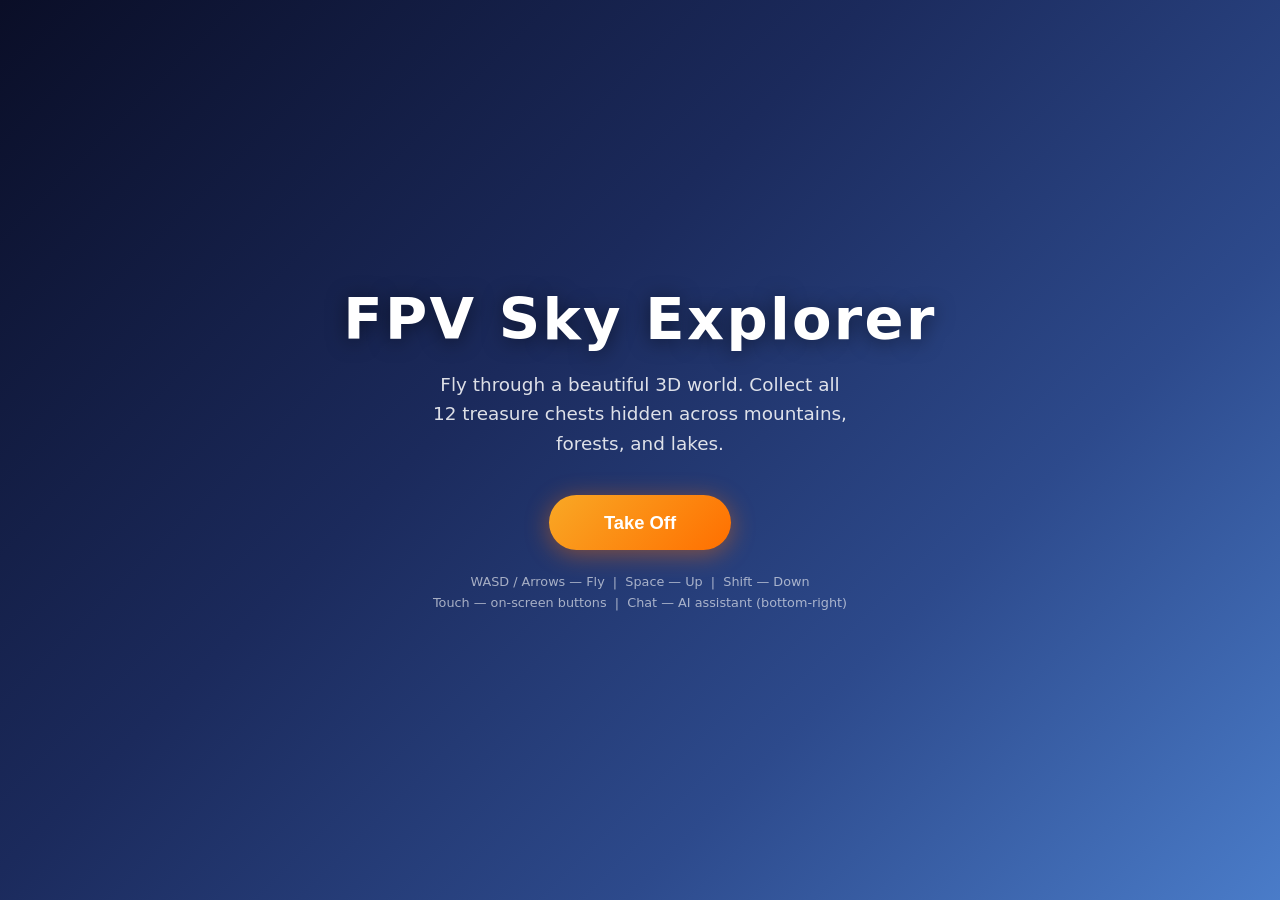
==== app/src/main/assets/web/fpv/index.html @ ecc8704d "feat: 自然语言自由建造 - addCompositeObject工具支持任意复合物体 - JS: 新增addCompositeObject函数，支持box/sphere/cylinder/con" ====
<!DOCTYPE html>
<html lang="en">
<head>
<meta charset="UTF-8">
<meta name="viewport" content="width=device-width,initial-scale=1.0,user-scalable=no">
<title>FPV Sky Explorer</title>
<style>
*{margin:0;padding:0;box-sizing:border-box;}
html,body{width:100%;height:100%;overflow:hidden;background:#000;font-family:'Segoe UI',system-ui,sans-serif;}
#canvasWrap{position:fixed;inset:0;z-index:0;}
canvas{display:block;width:100%;height:100%;}

/* ── Start Screen ── */
#startScreen{
  position:fixed;inset:0;z-index:100;
  display:flex;flex-direction:column;align-items:center;justify-content:center;
  background:linear-gradient(135deg,#0a0e27 0%,#1b2a5c 40%,#2d4a8c 70%,#4a7cc9 100%);
  color:#fff;text-align:center;
  transition:opacity .6s ease,visibility .6s ease;
}
#startScreen.hidden{opacity:0;visibility:hidden;pointer-events:none;}
#startScreen h1{font-size:clamp(2rem,6vw,3.6rem);font-weight:800;letter-spacing:.04em;margin-bottom:.3em;text-shadow:0 2px 20px rgba(0,0,0,.5);}
#startScreen p{font-size:clamp(.9rem,2.5vw,1.15rem);opacity:.85;margin-bottom:2em;max-width:420px;line-height:1.6;}
#startBtn{
  padding:.9em 3em;font-size:1.15rem;font-weight:700;border:none;border-radius:50px;
  background:linear-gradient(135deg,#f9a825,#ff6f00);color:#fff;cursor:pointer;
  box-shadow:0 4px 24px rgba(255,111,0,.45);transition:transform .2s,box-shadow .2s;
}
#startBtn:hover{transform:scale(1.05);box-shadow:0 6px 32px rgba(255,111,0,.65);}
#startBtn:active{transform:scale(.97);}
.controls-hint{margin-top:1.6em;font-size:.8rem;opacity:.6;line-height:1.7;}

/* ── HUD ── */
#hud{
  position:fixed;top:0;left:0;right:0;z-index:50;
  display:flex;justify-content:space-between;align-items:flex-start;
  padding:14px 20px;pointer-events:none;
  opacity:0;transition:opacity .5s ease;
}
#hud.visible{opacity:1;}
.hud-box{
  background:rgba(0,0,0,.45);backdrop-filter:blur(8px);-webkit-backdrop-filter:blur(8px);
  border:1px solid rgba(255,255,255,.12);border-radius:12px;
  padding:8px 16px;color:#fff;font-size:.85rem;font-weight:600;
  display:flex;align-items:center;gap:8px;
}
.hud-box .label{opacity:.6;font-weight:400;font-size:.75rem;text-transform:uppercase;letter-spacing:.06em;}
.hud-box .val{font-variant-numeric:tabular-nums;min-width:48px;text-align:right;}

/* ── Chat Panel ── */
#chatPanel{
  position:fixed;bottom:0;right:0;z-index:60;
  width:min(380px,92vw);height:60vh;
  background:rgba(10,14,39,.92);backdrop-filter:blur(12px);-webkit-backdrop-filter:blur(12px);
  border-top-left-radius:16px;border:1px solid rgba(255,255,255,.08);
  border-right:none;border-bottom:none;
  display:flex;flex-direction:column;
  transform:translateX(100%);transition:transform .35s cubic-bezier(.4,0,.2,1);
  overflow:hidden;
}
#chatPanel.open{transform:translateX(0);}
#chatToggle{
  position:absolute;top:-44px;left:0;
  width:44px;height:44px;border-radius:12px 0 0 0;
  background:rgba(10,14,39,.92);border:1px solid rgba(255,255,255,.08);border-right:none;border-bottom:none;
  color:#fff;font-size:1.3rem;cursor:pointer;
  display:flex;align-items:center;justify-content:center;
  pointer-events:auto;
}
#chatHeader{
  padding:10px 14px;font-size:.82rem;font-weight:700;color:rgba(255,255,255,.7);
  text-transform:uppercase;letter-spacing:.08em;
  border-bottom:1px solid rgba(255,255,255,.06);flex-shrink:0;
  display:flex;align-items:center;justify-content:space-between;
}
#chatClose{
  background:none;border:none;color:rgba(255,255,255,.45);
  font-size:1.3rem;cursor:pointer;padding:0 2px;line-height:1;
}
#chatClose:hover{color:rgba(255,255,255,.9);}
#chatMessages{
  flex:1;overflow-y:auto;padding:10px 12px;
  will-change:transform;
  -webkit-overflow-scrolling:touch;
}
#chatMessages::-webkit-scrollbar{width:4px;}
#chatMessages::-webkit-scrollbar-thumb{background:rgba(255,255,255,.15);border-radius:4px;}
.msg{
  margin-bottom:8px;padding:8px 12px;border-radius:10px;
  font-size:.82rem;line-height:1.55;word-wrap:break-word;
  opacity:0;transform:translateY(8px);
  max-width:100%;
}
.msg.user{background:rgba(74,124,201,.3);color:#c8deff;align-self:flex-end;margin-left:20%;}
.msg.bot{background:rgba(255,255,255,.07);color:rgba(255,255,255,.85);margin-right:12%;}
.msg.system{background:rgba(255,193,7,.12);color:#ffd54f;font-style:italic;font-size:.78rem;}
#chatInputWrap{
  display:flex;gap:6px;padding:10px 12px;align-items:center;
  border-top:1px solid rgba(255,255,255,.06);flex-shrink:0;
}
#sttBtn{
  width:36px;height:36px;border-radius:50%;border:none;flex-shrink:0;
  background:rgba(30,136,229,.5);color:#fff;font-size:1rem;
  cursor:pointer;display:flex;align-items:center;justify-content:center;
  -webkit-tap-highlight-color:transparent;transition:background .2s;
}
#sttBtn:active{background:rgba(30,136,229,.8);}
#chatInput{
  flex:1;padding:8px 12px;border:1px solid rgba(255,255,255,.12);border-radius:10px;
  background:rgba(255,255,255,.06);color:#fff;font-size:.85rem;outline:none;
}
#chatInput::placeholder{color:rgba(255,255,255,.3);}
#chatInput:focus{border-color:rgba(74,124,201,.6);}
#chatSend{
  padding:8px 16px;border:none;border-radius:10px;
  background:linear-gradient(135deg,#f9a825,#ff6f00);color:#fff;font-weight:700;
  font-size:.85rem;cursor:pointer;flex-shrink:0;
}

/* ── Notification ── */
#notification{
  position:fixed;top:80px;left:50%;transform:translateX(-50%) translateY(-20px);z-index:70;
  background:rgba(249,168,37,.92);color:#1a1a2e;padding:10px 24px;border-radius:50px;
  font-weight:700;font-size:.95rem;pointer-events:none;
  opacity:0;transition:opacity .4s,transform .4s;
  white-space:nowrap;
}
#notification.show{opacity:1;transform:translateX(-50%) translateY(0);}

/* ── Completion Screen ── */
#completionScreen{
  position:fixed;inset:0;z-index:100;
  display:flex;flex-direction:column;align-items:center;justify-content:center;
  background:rgba(0,0,0,.75);backdrop-filter:blur(10px);-webkit-backdrop-filter:blur(10px);
  color:#fff;text-align:center;
  opacity:0;visibility:hidden;transition:opacity .6s,visibility .6s;
}
#completionScreen.visible{opacity:1;visibility:visible;}
#completionScreen h2{font-size:clamp(1.8rem,5vw,3rem);font-weight:800;margin-bottom:.4em;color:#f9a825;}
#completionScreen p{font-size:1.05rem;opacity:.8;margin-bottom:1.5em;}
#restartBtn{
  padding:.8em 2.5em;font-size:1rem;font-weight:700;border:none;border-radius:50px;
  background:linear-gradient(135deg,#4a7cc9,#2d4a8c);color:#fff;cursor:pointer;
  box-shadow:0 4px 20px rgba(45,74,140,.5);transition:transform .2s;
}
#restartBtn:hover{transform:scale(1.05);}

/* ── Virtual Joysticks ── */
.joystick-zone{
  position:fixed;bottom:40px;width:160px;height:160px;z-index:55;
  display:none;pointer-events:auto;
}
.joystick-zone.left{left:30px;}
.joystick-zone.right{right:30px;}
.joystick-base{
  position:absolute;width:130px;height:130px;border-radius:50%;
  background:rgba(255,255,255,.06);border:2px solid rgba(255,255,255,.12);
  left:50%;top:50%;transform:translate(-50%,-50%);
}
.joystick-knob{
  position:absolute;width:54px;height:54px;border-radius:50%;
  background:rgba(255,255,255,.2);border:2px solid rgba(255,255,255,.35);
  left:50%;top:50%;transform:translate(-50%,-50%);
  box-shadow:0 0 12px rgba(0,0,0,.3);
}
.joystick-label{
  position:absolute;bottom:-20px;left:50%;transform:translateX(-50%);
  color:rgba(255,255,255,.3);font-size:.65rem;white-space:nowrap;
}

/* ── Voice Button ── */
#voiceBtn{
  position:fixed;bottom:60px;right:210px;z-index:56;
  width:50px;height:50px;border-radius:50%;border:2px solid rgba(255,255,255,.25);
  background:rgba(255,255,255,.1);color:rgba(255,255,255,.7);
  font-size:1.2rem;display:none;align-items:center;justify-content:center;
  cursor:pointer;pointer-events:auto;
  -webkit-tap-highlight-color:transparent;user-select:none;
}
#voiceBtn:active{background:rgba(255,255,255,.25);}
</style>
</head>
<body>

<div id="canvasWrap"></div>

<!-- Start Screen -->
<div id="startScreen">
  <h1>FPV Sky Explorer</h1>
  <p>Fly through a beautiful 3D world. Collect all 12 treasure chests hidden across mountains, forests, and lakes.</p>
  <button id="startBtn">Take Off</button>
  <div class="controls-hint">
    WASD / Arrows — Fly &nbsp;|&nbsp; Space — Up &nbsp;|&nbsp; Shift — Down<br>
    Touch — on-screen buttons &nbsp;|&nbsp; Chat — AI assistant (bottom-right)
  </div>
</div>

<!-- HUD -->
<div id="hud">
  <div class="hud-box"><span class="label">Speed</span><span class="val" id="hudSpeed">0</span></div>
  <div class="hud-box"><span class="label">Alt</span><span class="val" id="hudAlt">0</span></div>
  <div class="hud-box"><span class="label">Chests</span><span class="val" id="hudChests">0/12</span></div>
</div>

<!-- Chat Panel -->
<div id="chatPanel">
  <button id="chatToggle" aria-label="Toggle chat">&#x1f4ac;</button>
  <div id="chatHeader"><span>AI Assistant</span><button id="chatClose" aria-label="Close">&times;</button></div>
  <div id="chatMessages"></div>
  <div id="chatInputWrap">
    <button id="sttBtn" aria-label="Voice input">&#x1f3a4;</button>
    <input id="chatInput" type="text" placeholder="Ask the AI..." autocomplete="off">
    <button id="chatSend">Send</button>
  </div>
</div>

<!-- Notification -->
<div id="notification"></div>

<!-- Completion Screen -->
<div id="completionScreen">
  <h2>All Chests Found!</h2>
  <p>You explored every corner of the world. Well done, pilot!</p>
  <button id="restartBtn">Fly Again</button>
</div>

<!-- Virtual Joysticks -->
<div class="joystick-zone left" id="joystickLeft">
  <div class="joystick-base"><div class="joystick-knob"></div></div>
  <div class="joystick-label">方向/油门/下降</div>
</div>
<div class="joystick-zone right" id="joystickRight">
  <div class="joystick-base"><div class="joystick-knob"></div></div>
  <div class="joystick-label">俯仰/翻滚</div>
</div>
<!-- Chat/Text Button for LLM building -->
<div id="voiceBtn">&#x270f;&#xfe0f;</div>

<script src="./three.min.js"></script>
<script>
(function(){
'use strict';

/* ─── Globals ─── */
var game = {
  renderer: null, scene: null, camera: null,
  started: false, chestsCollected: 0, totalChests: 12,
  chests: [], clouds: [], dynamicObjects: [],
  velocity: new THREE.Vector3(),
  keys: {},
  speed: 0, maxSpeed: 1.8, accel: 0.04, friction: 0.97,
  yaw: 0, pitch: 0, roll: 0,
  clock: new THREE.Clock()
};

/* ─── Joystick State ─── */
var joystickState = {
  left:  { active: false, id: null, x: 0, y: 0, knobEl: null },
  right: { active: false, id: null, x: 0, y: 0, knobEl: null }
};

/* ─── LLM Callback System ─── */
window.__fpv_llmCallbacks = {};
window.__fpv_llmCallback = function(id, base64Result) {
  var result;
  try {
    var binary = atob(base64Result);
    var bytes = new Uint8Array(binary.length);
    for (var i = 0; i < binary.length; i++) bytes[i] = binary.charCodeAt(i);
    result = new TextDecoder('utf-8').decode(bytes);
  } catch(e) { result = base64Result; }
  var cb = window.__fpv_llmCallbacks[id];
  if (cb) { delete window.__fpv_llmCallbacks[id]; cb(result); }
};

/* ─── DOM Refs ─── */
var $canvasWrap    = document.getElementById('canvasWrap');
var $startScreen   = document.getElementById('startScreen');
var $startBtn      = document.getElementById('startBtn');
var $hud           = document.getElementById('hud');
var $hudSpeed      = document.getElementById('hudSpeed');
var $hudAlt        = document.getElementById('hudAlt');
var $hudChests     = document.getElementById('hudChests');
var $chatPanel     = document.getElementById('chatPanel');
var $chatToggle    = document.getElementById('chatToggle');
var $chatMessages  = document.getElementById('chatMessages');
var $chatInput     = document.getElementById('chatInput');
var $chatSend      = document.getElementById('chatSend');
var $chatClose     = document.getElementById('chatClose');
var $notification  = document.getElementById('notification');
var $completion    = document.getElementById('completionScreen');
var $restartBtn    = document.getElementById('restartBtn');
var $touchControls = document.getElementById('touchControls');
var $joystickLeft  = document.getElementById('joystickLeft');
var $joystickRight = document.getElementById('joystickRight');
var $voiceBtn      = document.getElementById('voiceBtn');

/* ─── Helpers ─── */
function notify(text, duration) {
  duration = duration || 2000;
  $notification.textContent = text;
  $notification.classList.add('show');
  setTimeout(function(){ $notification.classList.remove('show'); }, duration);
}

function isMobile() {
  return /Android|iPhone|iPad|iPod|webOS/i.test(navigator.userAgent) || ('ontouchstart' in window);
}

/* ─── Init Scene ─── */
function initScene() {
  try {
    // Renderer
    game.renderer = new THREE.WebGLRenderer({ antialias: true, alpha: false });
    game.renderer.setSize(window.innerWidth, window.innerHeight);
    game.renderer.setPixelRatio(Math.min(window.devicePixelRatio, 2));
    game.renderer.shadowMap.enabled = true;
    game.renderer.shadowMap.type = THREE.PCFSoftShadowMap;
    game.renderer.toneMapping = THREE.ACESFilmicToneMapping;
    game.renderer.toneMappingExposure = 1.1;
    $canvasWrap.appendChild(game.renderer.domElement);

    // Scene
    game.scene = new THREE.Scene();
    game.scene.fog = new THREE.FogExp2(0x87CEEB, 0.0018);

    // Camera
    game.camera = new THREE.PerspectiveCamera(70, window.innerWidth / window.innerHeight, 0.5, 2000);
    game.camera.position.set(0, 25, 0);
    game.camera.lookAt(0, 25, -100);

    // Sky
    var skyGeo = new THREE.SphereGeometry(900, 32, 32);
    var skyMat = new THREE.ShaderMaterial({
      uniforms: {
        topColor: { value: new THREE.Color(0x0055aa) },
        bottomColor: { value: new THREE.Color(0x87CEEB) },
        offset: { value: 20 },
        exponent: { value: 0.5 }
      },
      vertexShader: [
        'varying vec3 vWorldPosition;',
        'void main(){',
        '  vec4 wp=modelMatrix*vec4(position,1.0);',
        '  vWorldPosition=wp.xyz;',
        '  gl_Position=projectionMatrix*modelViewMatrix*vec4(position,1.0);',
        '}'
      ].join('\n'),
      fragmentShader: [
        'uniform vec3 topColor;',
        'uniform vec3 bottomColor;',
        'uniform float offset;',
        'uniform float exponent;',
        'varying vec3 vWorldPosition;',
        'void main(){',
        '  float h=normalize(vWorldPosition+offset).y;',
        '  gl_FragColor=vec4(mix(bottomColor,topColor,max(pow(max(h,0.0),exponent),0.0)),1.0);',
        '}'
      ].join('\n'),
      side: THREE.BackSide
    });
    game.scene.add(new THREE.Mesh(skyGeo, skyMat));

    // Lights
    var sun = new THREE.DirectionalLight(0xfff5e0, 1.4);
    sun.position.set(200, 300, 100);
    sun.castShadow = true;
    sun.shadow.mapSize.set(2048, 2048);
    sun.shadow.camera.near = 1;
    sun.shadow.camera.far = 800;
    sun.shadow.camera.left = -300;
    sun.shadow.camera.right = 300;
    sun.shadow.camera.top = 300;
    sun.shadow.camera.bottom = -300;
    game.scene.add(sun);
    game.scene.add(new THREE.AmbientLight(0x6688cc, 0.5));
    game.scene.add(new THREE.HemisphereLight(0x88bbff, 0x445522, 0.4));

    // Ground with terrain
    var groundGeo = new THREE.PlaneGeometry(1600, 1600, 128, 128);
    groundGeo.rotateX(-Math.PI / 2);
    var verts = groundGeo.attributes.position;
    for (var i = 0; i < verts.count; i++) {
      var x = verts.getX(i);
      var z = verts.getZ(i);
      var h = Math.sin(x * 0.008) * Math.cos(z * 0.006) * 12
            + Math.sin(x * 0.02 + 1.5) * Math.cos(z * 0.015) * 4
            + Math.sin(x * 0.05) * Math.cos(z * 0.04) * 1.5;
      verts.setY(i, h);
    }
    groundGeo.computeVertexNormals();
    var groundMat = new THREE.MeshStandardMaterial({
      color: 0x3a7d32, roughness: 0.9, metalness: 0.0, flatShading: true
    });
    var ground = new THREE.Mesh(groundGeo, groundMat);
    ground.receiveShadow = true;
    game.scene.add(ground);

    // Water
    var waterGeo = new THREE.PlaneGeometry(300, 250, 1, 1);
    waterGeo.rotateX(-Math.PI / 2);
    var waterMat = new THREE.MeshStandardMaterial({
      color: 0x2288cc, transparent: true, opacity: 0.7,
      roughness: 0.1, metalness: 0.3
    });
    var water = new THREE.Mesh(waterGeo, waterMat);
    water.position.set(120, 2, -80);
    game.scene.add(water);

    // Trees (80)
    for (var t = 0; t < 80; t++) {
      var tx = (Math.random() - 0.5) * 1200;
      var tz = (Math.random() - 0.5) * 1200;
      // Keep away from water
      if (tx > 0 && tx < 280 && tz > -210 && tz < 50) continue;
      var tGroup = new THREE.Group();
      // Trunk
      var trunkH = 3 + Math.random() * 4;
      var trunk = new THREE.Mesh(
        new THREE.CylinderGeometry(0.3, 0.5, trunkH, 6),
        new THREE.MeshStandardMaterial({ color: 0x6B4226, roughness: 0.9 })
      );
      trunk.position.y = trunkH / 2;
      trunk.castShadow = true;
      tGroup.add(trunk);
      // Foliage layers
      var layers = 2 + Math.floor(Math.random() * 2);
      for (var l = 0; l < layers; l++) {
        var fSize = 2.8 - l * 0.6 + Math.random() * 0.5;
        var foliage = new THREE.Mesh(
          new THREE.ConeGeometry(fSize, 3 + Math.random(), 7),
          new THREE.MeshStandardMaterial({ color: new THREE.Color().setHSL(0.28 + Math.random() * 0.06, 0.6, 0.28 + Math.random() * 0.1), flatShading: true })
        );
        foliage.position.y = trunkH + l * 2;
        foliage.castShadow = true;
        tGroup.add(foliage);
      }
      tGroup.position.set(tx, getTerrainHeight(tx, tz), tz);
      game.scene.add(tGroup);
    }

    // Mountains (4)
    var mtns = [
      { x: -200, z: -250, s: 80, h: 100 },
      { x: 250,  z: -300, s: 100, h: 130 },
      { x: -350, z: 200,  s: 70,  h: 90 },
      { x: 400,  z: 250,  s: 90,  h: 110 }
    ];
    mtns.forEach(function(m) {
      var mGroup = new THREE.Group();
      var mGeo = new THREE.ConeGeometry(m.s, m.h, 8, 4);
      var mMat = new THREE.MeshStandardMaterial({ color: 0x6B705C, flatShading: true, roughness: 0.95 });
      var mMesh = new THREE.Mesh(mGeo, mMat);
      mMesh.position.y = m.h / 2;
      mMesh.castShadow = true;
      mGroup.add(mMesh);
      // Snow cap
      var snowGeo = new THREE.ConeGeometry(m.s * 0.3, m.h * 0.25, 8);
      var snowMat = new THREE.MeshStandardMaterial({ color: 0xf0f0f0, flatShading: true, roughness: 0.6 });
      var snow = new THREE.Mesh(snowGeo, snowMat);
      snow.position.y = m.h * 0.8;
      mGroup.add(snow);
      mGroup.position.set(m.x, 0, m.z);
      game.scene.add(mGroup);
    });

    // Houses (3)
    var houses = [
      { x: -60, z: 50 },
      { x: 80,  z: 120 },
      { x: -180, z: -100 }
    ];
    houses.forEach(function(h) {
      var hGroup = new THREE.Group();
      // Body
      var body = new THREE.Mesh(
        new THREE.BoxGeometry(8, 6, 10),
        new THREE.MeshStandardMaterial({ color: 0xD4A574, roughness: 0.8 })
      );
      body.position.y = 3;
      body.castShadow = true;
      body.receiveShadow = true;
      hGroup.add(body);
      // Roof
      var roof = new THREE.Mesh(
        new THREE.ConeGeometry(7, 4, 4),
        new THREE.MeshStandardMaterial({ color: 0x8B4513, roughness: 0.9 })
      );
      roof.position.y = 8;
      roof.rotation.y = Math.PI / 4;
      roof.castShadow = true;
      hGroup.add(roof);
      // Door
      var door = new THREE.Mesh(
        new THREE.PlaneGeometry(2, 3.5),
        new THREE.MeshStandardMaterial({ color: 0x4a2f1a })
      );
      door.position.set(0, 1.75, 5.01);
      hGroup.add(door);
      // Window
      var win = new THREE.Mesh(
        new THREE.PlaneGeometry(1.5, 1.5),
        new THREE.MeshStandardMaterial({ color: 0x88ccff, emissive: 0x446688, emissiveIntensity: 0.3 })
      );
      win.position.set(2, 4, 5.01);
      hGroup.add(win);
      var win2 = win.clone();
      win2.position.x = -2;
      hGroup.add(win2);
      hGroup.position.set(h.x, getTerrainHeight(h.x, h.z), h.z);
      game.scene.add(hGroup);
    });

    // Chests (12)
    var chestPositions = [
      {x:-50, z:30}, {x:70, z:-60}, {x:-150, z:150},
      {x:200, z:-200}, {x:-300, z:-150}, {x:350, z:100},
      {x:-100, z:-250}, {x:0, z:200}, {x:-250, z:50},
      {x:150, z:250}, {x:-400, z:-50}, {x:300, z:-50}
    ];
    chestPositions.forEach(function(cp, idx) {
      var cGroup = new THREE.Group();
      // Chest body
      var cBody = new THREE.Mesh(
        new THREE.BoxGeometry(2, 1.5, 1.5),
        new THREE.MeshStandardMaterial({ color: 0xDAA520, metalness: 0.5, roughness: 0.3 })
      );
      cBody.position.y = 0.75;
      cBody.castShadow = true;
      cGroup.add(cBody);
      // Lid
      var cLid = new THREE.Mesh(
        new THREE.BoxGeometry(2.1, 0.4, 1.6),
        new THREE.MeshStandardMaterial({ color: 0xB8860B, metalness: 0.5, roughness: 0.3 })
      );
      cLid.position.y = 1.7;
      cGroup.add(cLid);
      // Lock
      var lock = new THREE.Mesh(
        new THREE.BoxGeometry(0.3, 0.3, 0.2),
        new THREE.MeshStandardMaterial({ color: 0xFFD700, metalness: 0.8, roughness: 0.1 })
      );
      lock.position.set(0, 1.3, 0.76);
      cGroup.add(lock);
      // Glow
      var glow = new THREE.PointLight(0xFFD700, 1.5, 20);
      glow.position.y = 2;
      cGroup.add(glow);
      // Glow ring
      var ringGeo = new THREE.TorusGeometry(2, 0.08, 8, 32);
      var ringMat = new THREE.MeshBasicMaterial({ color: 0xFFD700, transparent: true, opacity: 0.4 });
      var ring = new THREE.Mesh(ringGeo, ringMat);
      ring.rotation.x = Math.PI / 2;
      ring.position.y = 0.1;
      cGroup.add(ring);

      var cy = getTerrainHeight(cp.x, cp.z);
      cGroup.position.set(cp.x, cy, cp.z);
      cGroup.userData = { collected: false, index: idx, ring: ring, glow: glow };
      game.chests.push(cGroup);
      game.scene.add(cGroup);
    });

    // Clouds (15)
    for (var c = 0; c < 15; c++) {
      var clGroup = new THREE.Group();
      var numPuffs = 3 + Math.floor(Math.random() * 4);
      for (var p = 0; p < numPuffs; p++) {
        var puffSize = 8 + Math.random() * 15;
        var puff = new THREE.Mesh(
          new THREE.SphereGeometry(puffSize, 8, 6),
          new THREE.MeshStandardMaterial({ color: 0xffffff, transparent: true, opacity: 0.85, roughness: 1 })
        );
        puff.position.set((Math.random() - 0.5) * 20, (Math.random() - 0.5) * 5, (Math.random() - 0.5) * 10);
        puff.scale.y = 0.4 + Math.random() * 0.3;
        clGroup.add(puff);
      }
      clGroup.position.set(
        (Math.random() - 0.5) * 1400,
        80 + Math.random() * 80,
        (Math.random() - 0.5) * 1400
      );
      clGroup.userData = { speed: 0.02 + Math.random() * 0.05, origX: clGroup.position.x };
      game.clouds.push(clGroup);
      game.scene.add(clGroup);
    }

  } catch(e) {
    console.error('initScene error:', e);
    $canvasWrap.innerHTML = '<div style="color:#fff;padding:20px;font-size:1.1rem;"><h3>Scene init error</h3><p>' + e.message + '</p></div>';
  }
}

function getTerrainHeight(x, z) {
  return Math.sin(x * 0.008) * Math.cos(z * 0.006) * 12
       + Math.sin(x * 0.02 + 1.5) * Math.cos(z * 0.015) * 4
       + Math.sin(x * 0.05) * Math.cos(z * 0.04) * 1.5;
}

/* ─── Animate ─── */
function animate() {
  requestAnimationFrame(animate);
  if (!game.renderer || !game.scene || !game.camera) return;
  if (!game.started) return;

  var dt = game.clock.getDelta();
  var k = game.keys;
  var sp = game.speed;
  var lj = joystickState.left;
  var rj = joystickState.right;

  // Acceleration (keyboard + left joystick Y: up=negative=throttle)
  var wantAccel = (k['w'] || k['arrowup'] || (lj.active && lj.y < -0.15));
  var wantBrake = (k['s'] || k['arrowdown'] || (lj.active && lj.y > 0.15));
  if (wantAccel) {
    var accelMul = lj.active ? Math.abs(lj.y) : 1;
    sp = Math.min(sp + game.accel * accelMul, game.maxSpeed);
  } else if (wantBrake) {
    var brakeMul = lj.active ? lj.y : 1;
    sp = Math.max(sp - game.accel * 0.5 * brakeMul, 0);
  } else {
    sp *= game.friction;
  }
  if (sp < 0.001) sp = 0;
  game.speed = sp;

  // Left joystick down → descend
  if (lj.active && lj.y > 0.3) {
    game.velocity.y -= (lj.y - 0.3) * 0.08;
  }

  // Turning (keyboard + left joystick X)
  var turnRate = 0.025;
  var yawInput = 0;
  if (k['a'] || k['arrowleft']) yawInput += 1;
  if (k['d'] || k['arrowright']) yawInput -= 1;
  if (lj.active && Math.abs(lj.x) > 0.1) yawInput -= lj.x;
  game.yaw += yawInput * turnRate * Math.max(sp, 0.3) * 2;

  // Pitch & vertical (keyboard + right joystick)
  if (k[' '])     game.velocity.y += 0.08;
  if (k['shift']) game.velocity.y -= 0.08;
  if (rj.active && Math.abs(rj.y) > 0.15) {
    game.velocity.y -= rj.y * 0.06;
  }
  game.velocity.y *= 0.94;

  // Pitch visual (keyboard + right joystick Y)
  var targetPitch = 0;
  if (k['w'] || k['arrowup']) targetPitch = -0.15;
  else if (k['s'] || k['arrowdown']) targetPitch = 0.15;
  if (rj.active && Math.abs(rj.y) > 0.1) targetPitch = -rj.y * 0.35;
  game.pitch = THREE.MathUtils.lerp(game.pitch, targetPitch, 0.05);

  // Roll visual (keyboard + right joystick X)
  var targetRoll = 0;
  if (k['a'] || k['arrowleft']) targetRoll = 0.3;
  if (k['d'] || k['arrowright']) targetRoll = -0.3;
  if (rj.active && Math.abs(rj.x) > 0.1) targetRoll = -rj.x * 0.45;
  game.roll = THREE.MathUtils.lerp(game.roll, targetRoll, 0.05);

  // Move camera
  var dir = new THREE.Vector3(0, 0, -1);
  dir.applyAxisAngle(new THREE.Vector3(0, 1, 0), game.yaw);
  game.camera.position.addScaledVector(dir, sp);
  game.camera.position.y += game.velocity.y;

  // Clamp altitude
  var terrH = getTerrainHeight(game.camera.position.x, game.camera.position.z);
  if (game.camera.position.y < terrH + 3) {
    game.camera.position.y = terrH + 3;
    game.velocity.y = Math.max(game.velocity.y, 0);
  }
  if (game.camera.position.y > 200) game.camera.position.y = 200;

  // Camera rotation: YXZ euler order avoids gimbal lock / flip
  var euler = new THREE.Euler(game.pitch, game.yaw, game.roll, 'YXZ');
  game.camera.quaternion.setFromEuler(euler);

  // Animate clouds
  game.clouds.forEach(function(cl) {
    cl.position.x += cl.userData.speed;
    if (cl.position.x > cl.userData.origX + 200) cl.position.x = cl.userData.origX - 200;
  });

  // Animate chests
  var camPos = game.camera.position;
  game.chests.forEach(function(ch) {
    if (ch.userData.collected) return;
    ch.userData.ring.rotation.z += 0.02;
    ch.userData.glow.intensity = 1.2 + Math.sin(Date.now() * 0.005) * 0.5;
    // Check collection
    var dist = camPos.distanceTo(ch.position);
    if (dist < 5) {
      ch.userData.collected = true;
      game.scene.remove(ch);
      game.chestsCollected++;
      notify('Chest found! (' + game.chestsCollected + '/' + game.totalChests + ')');
      if (game.chestsCollected >= game.totalChests) {
        setTimeout(function(){ $completion.classList.add('visible'); }, 1000);
      }
    }
  });

  // HUD
  $hudSpeed.textContent = (sp * 100).toFixed(0);
  $hudAlt.textContent = Math.max(0, game.camera.position.y - terrH).toFixed(0);
  $hudChests.textContent = game.chestsCollected + '/' + game.totalChests;

  game.renderer.render(game.scene, game.camera);
}

/* ─── Controls ─── */
function setupControls() {
  document.addEventListener('keydown', function(e) {
    game.keys[e.key.toLowerCase()] = true;
    if (e.key === ' ') e.preventDefault();
  });
  document.addEventListener('keyup', function(e) {
    game.keys[e.key.toLowerCase()] = false;
  });

  // Mobile: show joysticks and voice button
  if (isMobile()) {
    $joystickLeft.style.display = 'block';
    $joystickRight.style.display = 'block';
    $voiceBtn.style.display = 'flex';
    initJoystick('left', $joystickLeft);
    initJoystick('right', $joystickRight);
  }
}

function initJoystick(side, container) {
  var state = joystickState[side];
  state.knobEl = container.querySelector('.joystick-knob');
  var baseEl = container.querySelector('.joystick-base');
  var maxR = 42;

  baseEl.addEventListener('touchstart', function(e) {
    e.preventDefault(); e.stopPropagation();
    if (state.active) return;
    var t = e.changedTouches[0];
    state.active = true; state.id = t.identifier;
    moveJoystickKnob(side, t, baseEl, maxR);
  }, { passive: false });

  document.addEventListener('touchmove', function(e) {
    if (!state.active) return;
    for (var i = 0; i < e.changedTouches.length; i++) {
      if (e.changedTouches[i].identifier === state.id) {
        moveJoystickKnob(side, e.changedTouches[i], baseEl, maxR);
        break;
      }
    }
  }, { passive: false });

  function endTouch(e) {
    if (!state.active) return;
    for (var i = 0; i < e.changedTouches.length; i++) {
      if (e.changedTouches[i].identifier === state.id) {
        state.active = false; state.id = null;
        state.x = 0; state.y = 0;
        state.knobEl.style.transform = 'translate(-50%,-50%)';
        break;
      }
    }
  }
  document.addEventListener('touchend', endTouch);
  document.addEventListener('touchcancel', endTouch);
}

function moveJoystickKnob(side, touch, baseEl, maxR) {
  var state = joystickState[side];
  var rect = baseEl.getBoundingClientRect();
  var cx = rect.left + rect.width / 2;
  var cy = rect.top + rect.height / 2;
  var dx = touch.clientX - cx;
  var dy = touch.clientY - cy;
  var dist = Math.sqrt(dx * dx + dy * dy);
  if (dist > maxR) { dx = dx / dist * maxR; dy = dy / dist * maxR; }
  state.x = dx / maxR;
  state.y = dy / maxR;
  state.knobEl.style.transform = 'translate(calc(-50% + ' + dx + 'px), calc(-50% + ' + dy + 'px))';
}

/* ─── Chat System ─── */
var chatHistory = []; // {role:'user'|'assistant', content:string}

function toggleChat() {
  $chatPanel.classList.toggle('open');
}

function addMsg(text, type) {
  type = type || 'bot';
  var div = document.createElement('div');
  div.className = 'msg ' + type;
  div.textContent = text;
  $chatMessages.appendChild(div);
  // JS transition instead of CSS animation
  requestAnimationFrame(function() {
    requestAnimationFrame(function() {
      div.style.transition = 'opacity 0.3s ease, transform 0.3s ease';
      div.style.opacity = '1';
      div.style.transform = 'translateY(0)';
    });
  });
  // Scroll with rAF for smooth behavior
  requestAnimationFrame(function() {
    $chatMessages.scrollTop = $chatMessages.scrollHeight;
  });
}

function sendChat() {
  var text = $chatInput.value.trim();
  if (!text) return;
  $chatInput.value = '';
  chatHistory.push({role:'user', content: text});
  addMsg(text, 'user');

  if (window.AndroidBridge && typeof window.AndroidBridge.callLLM === 'function') {
    addMsg('Thinking...', 'system');
    var cbId = 'fpv_' + Date.now() + '_' + Math.random().toString(36).slice(2, 8);
    window.__fpv_llmCallbacks[cbId] = function(result) {
      handleLLMResponse(result);
    };
    try {
      // 3 args: userMessage, historyJson, callbackId
      window.AndroidBridge.callLLM(text, JSON.stringify(chatHistory), cbId);
    } catch(e) {
      addMsg('Bridge error: ' + e.message, 'system');
    }
  } else {
    addMsg('AI bridge not available. Running in standalone mode.', 'system');
    tryLocalCommand(text);
  }
}

/** 语音悬浮窗回调入口 */
window.__fpv_voiceInput = function(text) {
  if (!text || !text.trim()) return;
  // 自动打开聊天面板
  if (!$chatPanel.classList.contains('open')) {
    $chatPanel.classList.add('open');
  }
  chatHistory.push({role:'user', content: text});
  addMsg(text, 'user');

  if (window.AndroidBridge && typeof window.AndroidBridge.callLLM === 'function') {
    addMsg('Thinking...', 'system');
    var cbId = 'fpv_' + Date.now() + '_' + Math.random().toString(36).slice(2, 8);
    window.__fpv_llmCallbacks[cbId] = function(result) {
      handleLLMResponse(result);
    };
    try {
      window.AndroidBridge.callLLM(text, JSON.stringify(chatHistory), cbId);
    } catch(e) {
      addMsg('Bridge error: ' + e.message, 'system');
    }
  } else {
    addMsg('AI bridge not available.', 'system');
    tryLocalCommand(text);
  }
};

function handleLLMResponse(result) {
  try {
    var parsed = typeof result === 'string' ? JSON.parse(result) : result;
    if (parsed.error) { addMsg(parsed.error, 'system'); return; }
    var toolCalls = parsed.toolCalls;
    if (toolCalls && toolCalls.length > 0) {
      for (var i = 0; i < toolCalls.length; i++) {
        var tc = toolCalls[i];
        var args = {};
        try { args = (typeof tc.args === 'string') ? JSON.parse(tc.args) : (tc.args || {}); } catch(e) { args = {}; }
        executeTool(tc.name, args);
      }
      addMsg('已创建 ' + toolCalls.length + ' 个物体', 'bot');
    }
    if (parsed.text) { addMsg(parsed.text, 'bot'); }
    var historyContent = parsed.text || '';
    if (toolCalls && toolCalls.length > 0) {
      var toolSummary = toolCalls.map(function(tc) { return tc.name + '(' + (typeof tc.args === 'string' ? tc.args : JSON.stringify(tc.args)) + ')'; }).join('; ');
      historyContent = (historyContent ? historyContent + '\n' : '') + '[已执行工具: ' + toolSummary + ']';
    }
    if (historyContent) { chatHistory.push({role:'assistant', content: historyContent}); }
  } catch(e) {
    if (typeof result === 'string') { addMsg(result, 'bot'); chatHistory.push({role:'assistant', content: result}); }
    else { addMsg('Error parsing response.', 'system'); }
  }
}

function tryLocalCommand(text) {
  var cmd = text.toLowerCase().trim();
  if (cmd.indexOf('add tree') >= 0 || cmd.indexOf('plant') >= 0) {
    executeTool('addTree', {});
    addMsg('Planted a tree nearby!', 'bot');
  } else if (cmd.indexOf('add rock') >= 0 || cmd.indexOf('rock') >= 0) {
    executeTool('addRock', {});
    addMsg('Placed a rock!', 'bot');
  } else if (cmd.indexOf('add cloud') >= 0 || cmd.indexOf('cloud') >= 0) {
    executeTool('addCloud', {});
    addMsg('Summoned a cloud!', 'bot');
  } else if (cmd.indexOf('add house') >= 0 || cmd.indexOf('house') >= 0) {
    executeTool('addHouseBody', {});
    addMsg('Built a house!', 'bot');
  } else if (cmd.indexOf('add flower') >= 0 || cmd.indexOf('flower') >= 0) {
    executeTool('addFlower', {});
    addMsg('Planted flowers!', 'bot');
  } else if (cmd.indexOf('add crate') >= 0 || cmd.indexOf('crate') >= 0) {
    executeTool('addCrate', {});
    addMsg('Placed a crate!', 'bot');
  } else if (cmd.indexOf('add sign') >= 0 || cmd.indexOf('sign') >= 0) {
    executeTool('addSign', {});
    addMsg('Placed a sign!', 'bot');
  } else if (cmd.indexOf('add lamp') >= 0 || cmd.indexOf('lamp') >= 0) {
    executeTool('addLamp', {});
    addMsg('Installed a lamp!', 'bot');
  } else if (cmd.indexOf('clear') >= 0 || cmd.indexOf('remove all') >= 0) {
    executeTool('clearDynamicObjects', {});
    addMsg('Cleared all dynamic objects.', 'bot');
  } else if (cmd.indexOf('code') >= 0 || cmd.indexOf('sphere') >= 0 || cmd.indexOf('cube') >= 0 || cmd.indexOf('cylinder') >= 0 || cmd.indexOf('cone') >= 0 || cmd.indexOf('torus') >= 0) {
    addMsg('In standalone mode, try: "add tree", "add rock", "add cloud", "add house", "add flower", "add crate", "add sign", "add lamp", "clear".', 'bot');
  } else {
    addMsg('I can add objects to the world! Try: "add tree", "add rock", "add cloud", "add house", "add flower", "add crate", "add sign", "add lamp", "clear".', 'bot');
  }
}

/* ─── Tool Execution ─── */
function executeTool(name, args) {
  // Normalize args: could be string (JSON) or already object
  if (typeof args === 'string') {
    try { args = JSON.parse(args); } catch(e) { args = {}; }
  }
  if (!args || typeof args !== 'object') args = {};
  if (!game.scene) return;

  var pos = args.position || null;
  if (!pos) {
    // Place near camera
    var fwd = new THREE.Vector3(0, 0, -1).applyAxisAngle(new THREE.Vector3(0, 1, 0), game.yaw);
    pos = {
      x: game.camera.position.x + fwd.x * 30 + (Math.random() - 0.5) * 20,
      z: game.camera.position.z + fwd.z * 30 + (Math.random() - 0.5) * 20
    };
  }
  var px = pos.x || 0;
  var pz = pos.z || 0;
  var py = args.y !== undefined ? args.y : getTerrainHeight(px, pz);
  var obj = null;

  switch(name) {
    case 'addTree': obj = createTree(px, py, pz, args); break;
    case 'addRock': obj = createRock(px, py, pz, args); break;
    case 'addHouseBody': obj = createHouse(px, py, pz, args); break;
    case 'addCloud': obj = createCloudObj(px, py, pz, args); break;
    case 'addFlower': obj = createFlower(px, py, pz, args); break;
    case 'addCrate': obj = createCrate(px, py, pz, args); break;
    case 'addSign': obj = createSign(px, py, pz, args); break;
    case 'addLamp': obj = createLamp(px, py, pz, args); break;
    case 'executeCode': obj = executeCode(args); break;
    case 'addCompositeObject': obj = addCompositeObject(px, py, pz, args); break;
    case 'removeDynamic':
      removeDynamic(args);
      return;
    case 'clearDynamicObjects':
      clearDynamicObjects();
      return;
    default:
      addMsg('Unknown tool: ' + name, 'system');
      return;
  }
  if (obj) {
    game.dynamicObjects.push(obj);
    game.scene.add(obj);
  }
}

function createTree(x, y, z, args) {
  var g = new THREE.Group();
  var s = args.scale || 1;
  var trunkH = (3 + Math.random() * 4) * s;
  var trunk = new THREE.Mesh(
    new THREE.CylinderGeometry(0.3 * s, 0.5 * s, trunkH, 6),
    new THREE.MeshStandardMaterial({ color: 0x6B4226, roughness: 0.9 })
  );
  trunk.position.y = trunkH / 2;
  trunk.castShadow = true;
  g.add(trunk);
  var layers = 2 + Math.floor(Math.random() * 2);
  for (var l = 0; l < layers; l++) {
    var fSize = (2.8 - l * 0.6 + Math.random() * 0.5) * s;
    var foliage = new THREE.Mesh(
      new THREE.ConeGeometry(fSize, (3 + Math.random()) * s, 7),
      new THREE.MeshStandardMaterial({ color: new THREE.Color().setHSL(0.28 + Math.random() * 0.06, 0.6, 0.28 + Math.random() * 0.1), flatShading: true })
    );
    foliage.position.y = trunkH + l * 2 * s;
    foliage.castShadow = true;
    g.add(foliage);
  }
  g.position.set(x, y, z);
  return g;
}

function createRock(x, y, z, args) {
  var s = args.scale || (0.8 + Math.random() * 1.5);
  var rock = new THREE.Mesh(
    new THREE.DodecahedronGeometry(s, 1),
    new THREE.MeshStandardMaterial({ color: 0x888888, roughness: 0.95, flatShading: true })
  );
  rock.position.set(x, y + s * 0.4, z);
  rock.rotation.set(Math.random(), Math.random(), Math.random());
  rock.castShadow = true;
  return rock;
}

function createHouse(x, y, z, args) {
  var g = new THREE.Group();
  var body = new THREE.Mesh(
    new THREE.BoxGeometry(8, 6, 10),
    new THREE.MeshStandardMaterial({ color: 0xD4A574, roughness: 0.8 })
  );
  body.position.y = 3; body.castShadow = true; body.receiveShadow = true;
  g.add(body);
  var roof = new THREE.Mesh(
    new THREE.ConeGeometry(7, 4, 4),
    new THREE.MeshStandardMaterial({ color: 0x8B4513, roughness: 0.9 })
  );
  roof.position.y = 8; roof.rotation.y = Math.PI / 4; roof.castShadow = true;
  g.add(roof);
  g.position.set(x, y, z);
  return g;
}

function createCloudObj(x, y, z, args) {
  var g = new THREE.Group();
  var puffs = 3 + Math.floor(Math.random() * 4);
  for (var p = 0; p < puffs; p++) {
    var puffSize = 8 + Math.random() * 15;
    var puff = new THREE.Mesh(
      new THREE.SphereGeometry(puffSize, 8, 6),
      new THREE.MeshStandardMaterial({ color: 0xffffff, transparent: true, opacity: 0.85, roughness: 1 })
    );
    puff.position.set((Math.random() - 0.5) * 20, (Math.random() - 0.5) * 5, (Math.random() - 0.5) * 10);
    puff.scale.y = 0.4 + Math.random() * 0.3;
    g.add(puff);
  }
  g.position.set(x, Math.max(y, 60), z);
  g.userData = { speed: 0.02 + Math.random() * 0.05, origX: x };
  game.clouds.push(g);
  return g;
}

function createFlower(x, y, z, args) {
  var g = new THREE.Group();
  var count = args.count || (5 + Math.floor(Math.random() * 8));
  var colors = [0xff4466, 0xff88aa, 0xffaa44, 0xffff44, 0xaa44ff, 0xff66cc];
  for (var i = 0; i < count; i++) {
    var fGroup = new THREE.Group();
    var stem = new THREE.Mesh(
      new THREE.CylinderGeometry(0.03, 0.04, 0.5, 4),
      new THREE.MeshStandardMaterial({ color: 0x2d6b22 })
    );
    stem.position.y = 0.25;
    fGroup.add(stem);
    var petal = new THREE.Mesh(
      new THREE.SphereGeometry(0.12, 6, 4),
      new THREE.MeshStandardMaterial({ color: colors[Math.floor(Math.random() * colors.length)] })
    );
    petal.position.y = 0.55;
    petal.scale.y = 0.6;
    fGroup.add(petal);
    fGroup.position.set(
      (Math.random() - 0.5) * 6,
      0,
      (Math.random() - 0.5) * 6
    );
    g.add(fGroup);
  }
  g.position.set(x, y, z);
  return g;
}

function createCrate(x, y, z, args) {
  var s = args.scale || 1;
  var crate = new THREE.Mesh(
    new THREE.BoxGeometry(1.5 * s, 1.5 * s, 1.5 * s),
    new THREE.MeshStandardMaterial({ color: 0xA0722A, roughness: 0.85 })
  );
  crate.position.set(x, y + 0.75 * s, z);
  crate.castShadow = true;
  // Cross planks
  var plank1 = new THREE.Mesh(
    new THREE.BoxGeometry(1.6 * s, 0.08 * s, 0.08 * s),
    new THREE.MeshStandardMaterial({ color: 0x7a5518 })
  );
  plank1.position.set(0, 0, 0.76 * s);
  crate.add(plank1);
  var plank2 = plank1.clone();
  plank2.rotation.z = Math.PI / 2;
  crate.add(plank2);
  return crate;
}

function createSign(x, y, z, args) {
  var g = new THREE.Group();
  var post = new THREE.Mesh(
    new THREE.CylinderGeometry(0.1, 0.1, 3, 6),
    new THREE.MeshStandardMaterial({ color: 0x6B4226 })
  );
  post.position.y = 1.5;
  post.castShadow = true;
  g.add(post);
  var board = new THREE.Mesh(
    new THREE.BoxGeometry(2.5, 1.2, 0.15),
    new THREE.MeshStandardMaterial({ color: 0xDEB887 })
  );
  board.position.y = 3;
  board.castShadow = true;
  g.add(board);
  var text = args.text || 'Welcome!';
  var canvas = document.createElement('canvas');
  canvas.width = 256; canvas.height = 128;
  var ctx = canvas.getContext('2d');
  ctx.fillStyle = '#DEB887';
  ctx.fillRect(0, 0, 256, 128);
  ctx.fillStyle = '#4a2f1a';
  ctx.font = 'bold 28px sans-serif';
  ctx.textAlign = 'center';
  ctx.textBaseline = 'middle';
  ctx.fillText(text, 128, 64);
  var tex = new THREE.CanvasTexture(canvas);
  var label = new THREE.Mesh(
    new THREE.PlaneGeometry(2.4, 1.1),
    new THREE.MeshBasicMaterial({ map: tex, transparent: true })
  );
  label.position.set(0, 3, 0.08);
  g.add(label);
  g.position.set(x, y, z);
  return g;
}

function createLamp(x, y, z, args) {
  var g = new THREE.Group();
  var pole = new THREE.Mesh(
    new THREE.CylinderGeometry(0.08, 0.1, 4, 6),
    new THREE.MeshStandardMaterial({ color: 0x333333, metalness: 0.8 })
  );
  pole.position.y = 2;
  pole.castShadow = true;
  g.add(pole);
  var bulb = new THREE.Mesh(
    new THREE.SphereGeometry(0.25, 8, 8),
    new THREE.MeshStandardMaterial({ color: 0xffffcc, emissive: 0xffee88, emissiveIntensity: 1.5 })
  );
  bulb.position.y = 4.2;
  g.add(bulb);
  var light = new THREE.PointLight(0xffee88, 1, 30);
  light.position.y = 4.2;
  g.add(light);
  g.position.set(x, y, z);
  return g;
}

function executeCode(args) {
  // args: { shape: 'box'|'sphere'|'cylinder'|'cone'|'torus', position:{x,z}, scale, color }
  var shape = (args.shape || 'box').toLowerCase();
  var px = args.position ? args.position.x : game.camera.position.x;
  var pz = args.position ? args.position.z : game.camera.position.z;
  var py = args.y !== undefined ? args.y : getTerrainHeight(px, pz) + 2;
  var s = args.scale || 2;
  var col = args.color || 0x4a7cc9;
  var geo;
  switch(shape) {
    case 'box': geo = new THREE.BoxGeometry(s, s, s); break;
    case 'sphere': geo = new THREE.SphereGeometry(s * 0.6, 16, 16); break;
    case 'cylinder': geo = new THREE.CylinderGeometry(s * 0.5, s * 0.5, s, 12); break;
    case 'cone': geo = new THREE.ConeGeometry(s * 0.6, s * 1.5, 12); break;
    case 'torus': geo = new THREE.TorusGeometry(s * 0.6, s * 0.2, 12, 24); break;
    default: geo = new THREE.BoxGeometry(s, s, s);
  }
  var mat = new THREE.MeshStandardMaterial({ color: col, roughness: 0.5, metalness: 0.3 });
  var mesh = new THREE.Mesh(geo, mat);
  mesh.position.set(px, py, pz);
  mesh.castShadow = true;
  mesh.receiveShadow = true;
  return mesh;
}

/* ─── Composite Object Builder ─── */
function resolveColor(c) {
  if (!c) return 0x4a7cc9;
  if (typeof c === 'number') return c;
  if (c.charAt(0) === '#') return parseInt(c.slice(1), 16);
  var map = {
    RED:0xff0000, GREEN:0x00cc00, BLUE:0x0066ff, YELLOW:0xffdd00,
    ORANGE:0xff8800, PURPLE:0x8800ff, PINK:0xff44aa, CYAN:0x00dddd,
    WHITE:0xffffff, GRAY:0x888888, BLACK:0x222222, BROWN:0x8B4513,
    GOLD:0xFFD700, SILVER:0xC0C0C0, DARK_RED:0x8B0000, DARK_GREEN:0x006400,
    DARK_BLUE:0x00008B, LIGHT_BLUE:0x87CEEB, LIGHT_GREEN:0x90EE90,
    SKY_BLUE:0x87CEEB, CREAM:0xFFFDD0, WOOD:0xDEB887, STONE:0x808080,
    BRICK:0xCB4154, SAND:0xC2B280, TURQUOISE:0x40E0D0, CORAL:0xFF7F50,
    LIME:0x00FF00, NAVY:0x000080, MAROON:0x800000, TEAL:0x008080,
    OLIVE:0x808000, AQUA:0x00FFFF, SALMON:0xFA8072, KHAKI:0xF0E68C,
    IVORY:0xFFFFF0, CHOCOLATE:0xD2691E, FIRE_RED:0xFF2200, ICE_BLUE:0x99CCFF,
    FOREST_GREEN:0x228B22, ROSE:0xFF007F, VIOLET:0xEE82EE, INDIGO:0x4B0082
  };
  var n = map[c.toUpperCase()];
  return n !== undefined ? n : 0x4a7cc9;
}

function addCompositeObject(x, y, z, args) {
  var g = new THREE.Group();
  var parts = args.parts || [];
  if (typeof parts === 'string') { try { parts = JSON.parse(parts); } catch(e) { parts = []; } }
  var rotY = (args.rotationY || 0) * Math.PI / 180;
  for (var i = 0; i < parts.length; i++) {
    var p = parts[i];
    var geo;
    var t = (p.type || 'box').toLowerCase();
    switch(t) {
      case 'sphere': geo = new THREE.SphereGeometry(p.r || 1, p.segments || 16, p.segments || 16); break;
      case 'cylinder': geo = new THREE.CylinderGeometry(p.rt || 0.5, p.rb || 0.5, p.h || 2, p.segments || 12); break;
      case 'cone': geo = new THREE.ConeGeometry(p.r || 1, p.h || 2, p.segments || 12); break;
      case 'torus': geo = new THREE.TorusGeometry(p.r || 1, p.tube || 0.3, 12, 24); break;
      case 'plane': geo = new THREE.PlaneGeometry(p.w || 1, p.h || 1); break;
      default: geo = new THREE.BoxGeometry(p.w || 1, p.h || 1, p.d || 1); break;
    }
    var matOpt = { color: resolveColor(p.color), roughness: p.roughness !== undefined ? p.roughness : 0.5, metalness: p.metalness !== undefined ? p.metalness : 0.3 };
    if (p.emissive !== undefined) matOpt.emissive = resolveColor(p.emissive);
    if (p.transparent) matOpt.transparent = true;
    if (p.opacity !== undefined) matOpt.opacity = p.opacity;
    var mat = new THREE.MeshStandardMaterial(matOpt);
    var mesh = new THREE.Mesh(geo, mat);
    mesh.position.set(p.ox || 0, p.oy || 0, p.oz || 0);
    if (p.rx) mesh.rotation.x = p.rx * Math.PI / 180;
    if (p.ry) mesh.rotation.y = p.ry * Math.PI / 180;
    if (p.rz) mesh.rotation.z = p.rz * Math.PI / 180;
    if (p.sx || p.sy || p.sz) mesh.scale.set(p.sx || 1, p.sy || 1, p.sz || 1);
    mesh.castShadow = true;
    mesh.receiveShadow = true;
    g.add(mesh);
  }
  g.position.set(x, y, z);
  g.rotation.y = rotY;
  return g;
}

function removeDynamic(args) {
  if (typeof args === 'string') { try { args = JSON.parse(args); } catch(e) { args = {}; } }
  var idx = args.index;
  if (typeof idx === 'number' && idx >= 0 && idx < game.dynamicObjects.length) {
    var obj = game.dynamicObjects[idx];
    game.scene.remove(obj);
    game.dynamicObjects.splice(idx, 1);
  }
}

function clearDynamicObjects() {
  game.dynamicObjects.forEach(function(obj) {
    game.scene.remove(obj);
  });
  game.dynamicObjects = [];
}

/* ─── Start / Restart ─── */
function startGame() {
  $startScreen.classList.add('hidden');
  $hud.classList.add('visible');
  game.started = true;
  game.clock.start();
  addMsg('欢迎来到灵境！用 WASD 飞行，空格/Shift 上升下降。右下角打开AI助手，用文字或语音描述你想建造的任何东西——汽车、飞机、城堡、桥梁、动物……都可以！', 'bot');
}

function restartGame() {
  $completion.classList.remove('visible');
  game.chestsCollected = 0;
  game.speed = 0;
  game.yaw = 0; game.pitch = 0; game.roll = 0;
  game.velocity.set(0, 0, 0);
  game.camera.position.set(0, 25, 0);
  game.camera.lookAt(0, 25, -100);
  clearDynamicObjects();
  // Re-add chests
  game.chests.forEach(function(ch) {
    if (ch.userData.collected) {
      ch.userData.collected = false;
      game.scene.add(ch);
    }
  });
}

/* ─── Resize ─── */
function onResize() {
  if (!game.renderer || !game.camera) return;
  game.camera.aspect = window.innerWidth / window.innerHeight;
  game.camera.updateProjectionMatrix();
  game.renderer.setSize(window.innerWidth, window.innerHeight);
}

/* ─── Init ─── */
function init() {
  initScene();
  setupControls();
  animate();

  $startBtn.addEventListener('click', startGame);
  $restartBtn.addEventListener('click', restartGame);
  $chatToggle.addEventListener('click', toggleChat);
  $chatSend.addEventListener('click', sendChat);
  $chatInput.addEventListener('keydown', function(e) {
    if (e.key === 'Enter') sendChat();
    e.stopPropagation(); // prevent flight controls
  });
  $chatInput.addEventListener('keyup', function(e) {
    e.stopPropagation();
  });
  // Chat/Text button -> toggle chat panel
  $voiceBtn.addEventListener('click', function(e) {
    e.stopPropagation();
    $chatPanel.classList.toggle('open');
    if ($chatPanel.classList.contains('open')) {
      try { $chatInput.focus(); } catch(ex) {}
    }
  });

  // Close button inside chat header
  $chatClose.addEventListener('click', function(e) {
    e.stopPropagation();
    $chatPanel.classList.remove('open');
  });

  // STT button (voice input in chat panel)
  var sttListening = false;
  var $sttBtn = document.getElementById('sttBtn');
  window.__fpv_sttState = function(state) {
    if (state === 'listening') {
      $sttBtn.style.background = 'rgba(229,57,53,.8)';
      $sttBtn.innerHTML = '&#x23F9;';
      sttListening = true;
    } else if (state === 'transcribing') {
      $sttBtn.style.background = 'rgba(85,85,85,.8)';
      $sttBtn.innerHTML = '&#x23F3;';
    }
  };
  window.__fpv_sttResult = function(text) {
    $sttBtn.style.background = 'rgba(30,136,229,.5)';
    $sttBtn.innerHTML = '&#x1f3a4;';
    sttListening = false;
    if (text && text.trim()) {
      $chatInput.value = text;
      sendChat();
    }
  };
  window.__fpv_sttError = function(msg) {
    $sttBtn.style.background = 'rgba(30,136,229,.5)';
    $sttBtn.innerHTML = '&#x1f3a4;';
    sttListening = false;
    notify('STT: ' + msg);
  };
  $sttBtn.addEventListener('click', function(e) {
    e.stopPropagation();
    if (!window.AndroidBridge) return;
    if (sttListening) {
      try { window.AndroidBridge.stopStt(); } catch(ex) {}
    } else {
      try { window.AndroidBridge.startStt(); } catch(ex) { notify('Voice not available'); }
    }
  });
  window.addEventListener('resize', onResize);

  // Prevent default touch behavior on canvas
  $canvasWrap.addEventListener('touchmove', function(e) { e.preventDefault(); }, { passive: false });
}

init();

})();
</script>
</body>
</html>
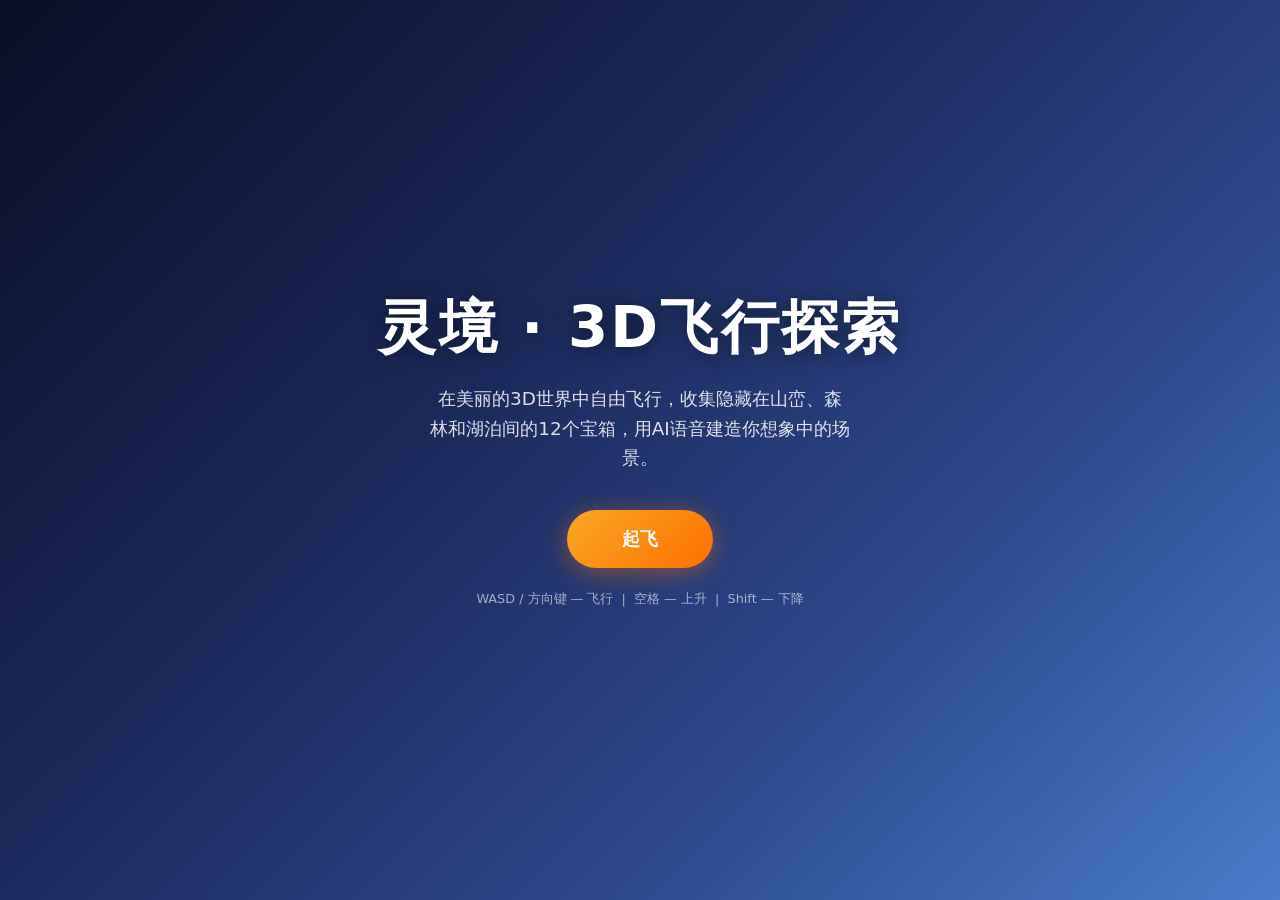
==== commit a51f9b71: "feat: v0.0.81 - FPV全面汉化+摇杆提示+语音悬浮框复用+自由建造 1. FPV界面全面汉化：开始画面/HUD/聊天面板/完成画面/通知/系统消息全部中文 2. 对话界面默认显示摇杆操" ====
--- a/app/src/main/assets/web/fpv/index.html
+++ b/app/src/main/assets/web/fpv/index.html
@@ -1,9 +1,9 @@
 <!DOCTYPE html>
-<html lang="en">
+<html lang="zh-CN">
 <head>
 <meta charset="UTF-8">
 <meta name="viewport" content="width=device-width,initial-scale=1.0,user-scalable=no">
-<title>FPV Sky Explorer</title>
+<title>灵境 · 3D飞行探索</title>
 <style>
 *{margin:0;padding:0;box-sizing:border-box;}
 html,body{width:100%;height:100%;overflow:hidden;background:#000;font-family:'Segoe UI',system-ui,sans-serif;}
@@ -29,6 +29,8 @@
 #startBtn:hover{transform:scale(1.05);box-shadow:0 6px 32px rgba(255,111,0,.65);}
 #startBtn:active{transform:scale(.97);}
 .controls-hint{margin-top:1.6em;font-size:.8rem;opacity:.6;line-height:1.7;}
+.controls-hint .mobile-hint{display:none;}
+@media (pointer:coarse){.controls-hint .desktop-hint{display:none;}.controls-hint .mobile-hint{display:block;}}
 
 /* ── HUD ── */
 #hud{
@@ -44,7 +46,7 @@
   padding:8px 16px;color:#fff;font-size:.85rem;font-weight:600;
   display:flex;align-items:center;gap:8px;
 }
-.hud-box .label{opacity:.6;font-weight:400;font-size:.75rem;text-transform:uppercase;letter-spacing:.06em;}
+.hud-box .label{opacity:.6;font-weight:400;font-size:.75rem;letter-spacing:.06em;}
 .hud-box .val{font-variant-numeric:tabular-nums;min-width:48px;text-align:right;}
 
 /* ── Chat Panel ── */
@@ -60,16 +62,19 @@
 }
 #chatPanel.open{transform:translateX(0);}
 #chatToggle{
-  position:absolute;top:-44px;left:0;
-  width:44px;height:44px;border-radius:12px 0 0 0;
-  background:rgba(10,14,39,.92);border:1px solid rgba(255,255,255,.08);border-right:none;border-bottom:none;
-  color:#fff;font-size:1.3rem;cursor:pointer;
+  position:fixed;top:12px;right:12px;z-index:65;
+  width:48px;height:48px;border-radius:50%;
+  background:linear-gradient(135deg,#4a7cc9,#1e88e5);border:2px solid rgba(255,255,255,.25);
+  color:#fff;font-size:1.4rem;cursor:pointer;
   display:flex;align-items:center;justify-content:center;
   pointer-events:auto;
-}
+  box-shadow:0 2px 12px rgba(30,136,229,.5);
+  -webkit-tap-highlight-color:transparent;user-select:none;
+  transition:transform .2s,box-shadow .2s;
+}
+#chatToggle:active{transform:scale(.9);box-shadow:0 1px 6px rgba(30,136,229,.4);}
 #chatHeader{
-  padding:10px 14px;font-size:.82rem;font-weight:700;color:rgba(255,255,255,.7);
-  text-transform:uppercase;letter-spacing:.08em;
+  padding:10px 14px;font-size:.85rem;font-weight:700;color:rgba(255,255,255,.7);
   border-bottom:1px solid rgba(255,255,255,.06);flex-shrink:0;
   display:flex;align-items:center;justify-content:space-between;
 }
@@ -95,16 +100,16 @@
 .msg.bot{background:rgba(255,255,255,.07);color:rgba(255,255,255,.85);margin-right:12%;}
 .msg.system{background:rgba(255,193,7,.12);color:#ffd54f;font-style:italic;font-size:.78rem;}
 #chatInputWrap{
-  display:flex;gap:6px;padding:10px 12px;align-items:center;
+  display:flex;gap:8px;padding:10px 12px;
   border-top:1px solid rgba(255,255,255,.06);flex-shrink:0;
 }
-#sttBtn{
+#voiceBtn{
   width:36px;height:36px;border-radius:50%;border:none;flex-shrink:0;
   background:rgba(30,136,229,.5);color:#fff;font-size:1rem;
   cursor:pointer;display:flex;align-items:center;justify-content:center;
   -webkit-tap-highlight-color:transparent;transition:background .2s;
 }
-#sttBtn:active{background:rgba(30,136,229,.8);}
+#voiceBtn:active{background:rgba(30,136,229,.8);}
 #chatInput{
   flex:1;padding:8px 12px;border:1px solid rgba(255,255,255,.12);border-radius:10px;
   background:rgba(255,255,255,.06);color:#fff;font-size:.85rem;outline:none;
@@ -147,15 +152,15 @@
 
 /* ── Virtual Joysticks ── */
 .joystick-zone{
-  position:fixed;bottom:40px;width:160px;height:160px;z-index:55;
+  position:fixed;bottom:30px;z-index:55;
+  width:140px;height:140px;
   display:none;pointer-events:auto;
 }
 .joystick-zone.left{left:30px;}
 .joystick-zone.right{right:30px;}
 .joystick-base{
-  position:absolute;width:130px;height:130px;border-radius:50%;
-  background:rgba(255,255,255,.06);border:2px solid rgba(255,255,255,.12);
-  left:50%;top:50%;transform:translate(-50%,-50%);
+  position:absolute;inset:0;border-radius:50%;
+  background:rgba(255,255,255,.08);border:2px solid rgba(255,255,255,.15);
 }
 .joystick-knob{
   position:absolute;width:54px;height:54px;border-radius:50%;
@@ -164,67 +169,55 @@
   box-shadow:0 0 12px rgba(0,0,0,.3);
 }
 .joystick-label{
-  position:absolute;bottom:-20px;left:50%;transform:translateX(-50%);
-  color:rgba(255,255,255,.3);font-size:.65rem;white-space:nowrap;
-}
-
-/* ── Voice Button ── */
-#voiceBtn{
-  position:fixed;bottom:60px;right:210px;z-index:56;
-  width:50px;height:50px;border-radius:50%;border:2px solid rgba(255,255,255,.25);
-  background:rgba(255,255,255,.1);color:rgba(255,255,255,.7);
-  font-size:1.2rem;display:none;align-items:center;justify-content:center;
-  cursor:pointer;pointer-events:auto;
-  -webkit-tap-highlight-color:transparent;user-select:none;
-}
-#voiceBtn:active{background:rgba(255,255,255,.25);}
+  position:absolute;bottom:-22px;left:50%;transform:translateX(-50%);
+  color:rgba(255,255,255,.35);font-size:.65rem;white-space:nowrap;
+}
 </style>
 </head>
 <body>
 
 <div id="canvasWrap"></div>
 
-<!-- Start Screen -->
+<!-- 开始画面 -->
 <div id="startScreen">
-  <h1>FPV Sky Explorer</h1>
-  <p>Fly through a beautiful 3D world. Collect all 12 treasure chests hidden across mountains, forests, and lakes.</p>
-  <button id="startBtn">Take Off</button>
+  <h1>灵境 · 3D飞行探索</h1>
+  <p>在美丽的3D世界中自由飞行，收集隐藏在山峦、森林和湖泊间的12个宝箱，用AI语音建造你想象中的场景。</p>
+  <button id="startBtn">起飞</button>
   <div class="controls-hint">
-    WASD / Arrows — Fly &nbsp;|&nbsp; Space — Up &nbsp;|&nbsp; Shift — Down<br>
-    Touch — on-screen buttons &nbsp;|&nbsp; Chat — AI assistant (bottom-right)
+    <div class="desktop-hint">WASD / 方向键 — 飞行 &nbsp;|&nbsp; 空格 — 上升 &nbsp;|&nbsp; Shift — 下降</div>
+    <div class="mobile-hint">左摇杆 — 方向/油门/下降 &nbsp;|&nbsp; 右摇杆 — 俯仰/翻滚<br>右上角 💬 打开AI助手，语音或文字描述你想建造的场景</div>
   </div>
 </div>
 
 <!-- HUD -->
 <div id="hud">
-  <div class="hud-box"><span class="label">Speed</span><span class="val" id="hudSpeed">0</span></div>
-  <div class="hud-box"><span class="label">Alt</span><span class="val" id="hudAlt">0</span></div>
-  <div class="hud-box"><span class="label">Chests</span><span class="val" id="hudChests">0/12</span></div>
+  <div class="hud-box"><span class="label">速度</span><span class="val" id="hudSpeed">0</span></div>
+  <div class="hud-box"><span class="label">高度</span><span class="val" id="hudAlt">0</span></div>
+  <div class="hud-box"><span class="label">宝箱</span><span class="val" id="hudChests">0/12</span></div>
 </div>
 
-<!-- Chat Panel -->
+<!-- 聊天面板 -->
 <div id="chatPanel">
-  <button id="chatToggle" aria-label="Toggle chat">&#x1f4ac;</button>
-  <div id="chatHeader"><span>AI Assistant</span><button id="chatClose" aria-label="Close">&times;</button></div>
+  <div id="chatHeader"><span>AI 助手</span><button id="chatClose" aria-label="关闭">&times;</button></div>
   <div id="chatMessages"></div>
   <div id="chatInputWrap">
-    <button id="sttBtn" aria-label="Voice input">&#x1f3a4;</button>
-    <input id="chatInput" type="text" placeholder="Ask the AI..." autocomplete="off">
-    <button id="chatSend">Send</button>
+    <button id="voiceBtn" aria-label="语音输入">&#x1f3a4;</button>
+    <input id="chatInput" type="text" placeholder="输入建造指令..." autocomplete="off">
+    <button id="chatSend">发送</button>
   </div>
 </div>
 
-<!-- Notification -->
+<!-- 通知 -->
 <div id="notification"></div>
 
-<!-- Completion Screen -->
+<!-- 完成画面 -->
 <div id="completionScreen">
-  <h2>All Chests Found!</h2>
-  <p>You explored every corner of the world. Well done, pilot!</p>
-  <button id="restartBtn">Fly Again</button>
+  <h2>全部宝箱已找到！</h2>
+  <p>你探索了世界的每一个角落，干得漂亮，飞行员！</p>
+  <button id="restartBtn">再飞一次</button>
 </div>
 
-<!-- Virtual Joysticks -->
+<!-- 虚拟摇杆 -->
 <div class="joystick-zone left" id="joystickLeft">
   <div class="joystick-base"><div class="joystick-knob"></div></div>
   <div class="joystick-label">方向/油门/下降</div>
@@ -233,8 +226,9 @@
   <div class="joystick-base"><div class="joystick-knob"></div></div>
   <div class="joystick-label">俯仰/翻滚</div>
 </div>
-<!-- Chat/Text Button for LLM building -->
-<div id="voiceBtn">&#x270f;&#xfe0f;</div>
+
+<!-- AI对话浮动按钮（独立于面板，始终可见） -->
+<button id="chatToggle" aria-label="AI助手">&#x1f4ac;</button>
 
 <script src="./three.min.js"></script>
 <script>
@@ -248,27 +242,14 @@
   chests: [], clouds: [], dynamicObjects: [],
   velocity: new THREE.Vector3(),
   keys: {},
-  speed: 0, maxSpeed: 1.8, accel: 0.04, friction: 0.97,
+  speed: 0.5, maxSpeed: 1.8, accel: 0.04, friction: 0.97,
   yaw: 0, pitch: 0, roll: 0,
   clock: new THREE.Clock()
 };
 
-/* ─── Joystick State ─── */
-var joystickState = {
-  left:  { active: false, id: null, x: 0, y: 0, knobEl: null },
-  right: { active: false, id: null, x: 0, y: 0, knobEl: null }
-};
-
 /* ─── LLM Callback System ─── */
 window.__fpv_llmCallbacks = {};
-window.__fpv_llmCallback = function(id, base64Result) {
-  var result;
-  try {
-    var binary = atob(base64Result);
-    var bytes = new Uint8Array(binary.length);
-    for (var i = 0; i < binary.length; i++) bytes[i] = binary.charCodeAt(i);
-    result = new TextDecoder('utf-8').decode(bytes);
-  } catch(e) { result = base64Result; }
+window.__fpv_llmCallback = function(id, result) {
   var cb = window.__fpv_llmCallbacks[id];
   if (cb) { delete window.__fpv_llmCallbacks[id]; cb(result); }
 };
@@ -287,13 +268,12 @@
 var $chatInput     = document.getElementById('chatInput');
 var $chatSend      = document.getElementById('chatSend');
 var $chatClose     = document.getElementById('chatClose');
+var $voiceBtn      = document.getElementById('voiceBtn');
 var $notification  = document.getElementById('notification');
 var $completion    = document.getElementById('completionScreen');
 var $restartBtn    = document.getElementById('restartBtn');
-var $touchControls = document.getElementById('touchControls');
 var $joystickLeft  = document.getElementById('joystickLeft');
 var $joystickRight = document.getElementById('joystickRight');
-var $voiceBtn      = document.getElementById('voiceBtn');
 
 /* ─── Helpers ─── */
 function notify(text, duration) {
@@ -310,481 +290,266 @@
 /* ─── Init Scene ─── */
 function initScene() {
   try {
-    // Renderer
-    game.renderer = new THREE.WebGLRenderer({ antialias: true, alpha: false });
-    game.renderer.setSize(window.innerWidth, window.innerHeight);
-    game.renderer.setPixelRatio(Math.min(window.devicePixelRatio, 2));
-    game.renderer.shadowMap.enabled = true;
-    game.renderer.shadowMap.type = THREE.PCFSoftShadowMap;
-    game.renderer.toneMapping = THREE.ACESFilmicToneMapping;
-    game.renderer.toneMappingExposure = 1.1;
-    $canvasWrap.appendChild(game.renderer.domElement);
-
-    // Scene
-    game.scene = new THREE.Scene();
-    game.scene.fog = new THREE.FogExp2(0x87CEEB, 0.0018);
-
-    // Camera
-    game.camera = new THREE.PerspectiveCamera(70, window.innerWidth / window.innerHeight, 0.5, 2000);
-    game.camera.position.set(0, 25, 0);
-    game.camera.lookAt(0, 25, -100);
+    var renderer = new THREE.WebGLRenderer({ antialias: true, alpha: false });
+    renderer.setSize(window.innerWidth, window.innerHeight);
+    renderer.setPixelRatio(Math.min(window.devicePixelRatio, 2));
+    renderer.shadowMap.enabled = true;
+    renderer.shadowMap.type = THREE.PCFSoftShadowMap;
+    renderer.toneMapping = THREE.ACESFilmicToneMapping;
+    renderer.toneMappingExposure = 1.1;
+    $canvasWrap.appendChild(renderer.domElement);
+    game.renderer = renderer;
+
+    var scene = new THREE.Scene();
+    scene.fog = new THREE.FogExp2(0x87CEEB, 0.0018);
+    game.scene = scene;
+
+    var camera = new THREE.PerspectiveCamera(70, window.innerWidth / window.innerHeight, 0.5, 2000);
+    camera.position.set(0, 25, 0);
+    camera.lookAt(0, 25, -100);
+    game.camera = camera;
 
     // Sky
     var skyGeo = new THREE.SphereGeometry(900, 32, 32);
     var skyMat = new THREE.ShaderMaterial({
-      uniforms: {
-        topColor: { value: new THREE.Color(0x0055aa) },
-        bottomColor: { value: new THREE.Color(0x87CEEB) },
-        offset: { value: 20 },
-        exponent: { value: 0.5 }
-      },
-      vertexShader: [
-        'varying vec3 vWorldPosition;',
-        'void main(){',
-        '  vec4 wp=modelMatrix*vec4(position,1.0);',
-        '  vWorldPosition=wp.xyz;',
-        '  gl_Position=projectionMatrix*modelViewMatrix*vec4(position,1.0);',
-        '}'
-      ].join('\n'),
-      fragmentShader: [
-        'uniform vec3 topColor;',
-        'uniform vec3 bottomColor;',
-        'uniform float offset;',
-        'uniform float exponent;',
-        'varying vec3 vWorldPosition;',
-        'void main(){',
-        '  float h=normalize(vWorldPosition+offset).y;',
-        '  gl_FragColor=vec4(mix(bottomColor,topColor,max(pow(max(h,0.0),exponent),0.0)),1.0);',
-        '}'
-      ].join('\n'),
+      uniforms: { topColor: { value: new THREE.Color(0x0055aa) }, bottomColor: { value: new THREE.Color(0x87CEEB) }, offset: { value: 20 }, exponent: { value: 0.5 } },
+      vertexShader: ['varying vec3 vWorldPosition;','void main(){','  vec4 wp=modelMatrix*vec4(position,1.0);','  vWorldPosition=wp.xyz;','  gl_Position=projectionMatrix*modelViewMatrix*vec4(position,1.0);','}'].join('\n'),
+      fragmentShader: ['uniform vec3 topColor;','uniform vec3 bottomColor;','uniform float offset;','uniform float exponent;','varying vec3 vWorldPosition;','void main(){','  float h=normalize(vWorldPosition+offset).y;','  gl_FragColor=vec4(mix(bottomColor,topColor,max(pow(max(h,0.0),exponent),0.0)),1.0);','}'].join('\n'),
       side: THREE.BackSide
     });
-    game.scene.add(new THREE.Mesh(skyGeo, skyMat));
+    scene.add(new THREE.Mesh(skyGeo, skyMat));
 
     // Lights
     var sun = new THREE.DirectionalLight(0xfff5e0, 1.4);
-    sun.position.set(200, 300, 100);
-    sun.castShadow = true;
+    sun.position.set(200, 300, 100); sun.castShadow = true;
     sun.shadow.mapSize.set(2048, 2048);
-    sun.shadow.camera.near = 1;
-    sun.shadow.camera.far = 800;
-    sun.shadow.camera.left = -300;
-    sun.shadow.camera.right = 300;
-    sun.shadow.camera.top = 300;
-    sun.shadow.camera.bottom = -300;
-    game.scene.add(sun);
-    game.scene.add(new THREE.AmbientLight(0x6688cc, 0.5));
-    game.scene.add(new THREE.HemisphereLight(0x88bbff, 0x445522, 0.4));
-
-    // Ground with terrain
+    sun.shadow.camera.near = 1; sun.shadow.camera.far = 800;
+    sun.shadow.camera.left = -300; sun.shadow.camera.right = 300;
+    sun.shadow.camera.top = 300; sun.shadow.camera.bottom = -300;
+    scene.add(sun);
+    scene.add(new THREE.AmbientLight(0x6688cc, 0.5));
+    scene.add(new THREE.HemisphereLight(0x88bbff, 0x445522, 0.4));
+
+    // Ground
     var groundGeo = new THREE.PlaneGeometry(1600, 1600, 128, 128);
     groundGeo.rotateX(-Math.PI / 2);
     var verts = groundGeo.attributes.position;
     for (var i = 0; i < verts.count; i++) {
-      var x = verts.getX(i);
-      var z = verts.getZ(i);
-      var h = Math.sin(x * 0.008) * Math.cos(z * 0.006) * 12
-            + Math.sin(x * 0.02 + 1.5) * Math.cos(z * 0.015) * 4
-            + Math.sin(x * 0.05) * Math.cos(z * 0.04) * 1.5;
-      verts.setY(i, h);
+      var x = verts.getX(i), z = verts.getZ(i);
+      verts.setY(i, Math.sin(x*0.008)*Math.cos(z*0.006)*12 + Math.sin(x*0.02+1.5)*Math.cos(z*0.015)*4 + Math.sin(x*0.05)*Math.cos(z*0.04)*1.5);
     }
     groundGeo.computeVertexNormals();
-    var groundMat = new THREE.MeshStandardMaterial({
-      color: 0x3a7d32, roughness: 0.9, metalness: 0.0, flatShading: true
-    });
-    var ground = new THREE.Mesh(groundGeo, groundMat);
-    ground.receiveShadow = true;
-    game.scene.add(ground);
+    var ground = new THREE.Mesh(groundGeo, new THREE.MeshStandardMaterial({ color: 0x3a7d32, roughness: 0.9, metalness: 0.0, flatShading: true }));
+    ground.receiveShadow = true; scene.add(ground);
 
     // Water
-    var waterGeo = new THREE.PlaneGeometry(300, 250, 1, 1);
-    waterGeo.rotateX(-Math.PI / 2);
-    var waterMat = new THREE.MeshStandardMaterial({
-      color: 0x2288cc, transparent: true, opacity: 0.7,
-      roughness: 0.1, metalness: 0.3
-    });
-    var water = new THREE.Mesh(waterGeo, waterMat);
-    water.position.set(120, 2, -80);
-    game.scene.add(water);
+    var water = new THREE.Mesh(new THREE.PlaneGeometry(300, 250, 1, 1), new THREE.MeshStandardMaterial({ color: 0x2288cc, transparent: true, opacity: 0.7, roughness: 0.1, metalness: 0.3 }));
+    water.geometry.rotateX(-Math.PI/2); water.position.set(120, 2, -80); scene.add(water);
 
     // Trees (80)
     for (var t = 0; t < 80; t++) {
-      var tx = (Math.random() - 0.5) * 1200;
-      var tz = (Math.random() - 0.5) * 1200;
-      // Keep away from water
+      var tx = (Math.random()-0.5)*1200, tz = (Math.random()-0.5)*1200;
       if (tx > 0 && tx < 280 && tz > -210 && tz < 50) continue;
-      var tGroup = new THREE.Group();
-      // Trunk
-      var trunkH = 3 + Math.random() * 4;
-      var trunk = new THREE.Mesh(
-        new THREE.CylinderGeometry(0.3, 0.5, trunkH, 6),
-        new THREE.MeshStandardMaterial({ color: 0x6B4226, roughness: 0.9 })
-      );
-      trunk.position.y = trunkH / 2;
-      trunk.castShadow = true;
-      tGroup.add(trunk);
-      // Foliage layers
-      var layers = 2 + Math.floor(Math.random() * 2);
-      for (var l = 0; l < layers; l++) {
-        var fSize = 2.8 - l * 0.6 + Math.random() * 0.5;
-        var foliage = new THREE.Mesh(
-          new THREE.ConeGeometry(fSize, 3 + Math.random(), 7),
-          new THREE.MeshStandardMaterial({ color: new THREE.Color().setHSL(0.28 + Math.random() * 0.06, 0.6, 0.28 + Math.random() * 0.1), flatShading: true })
-        );
-        foliage.position.y = trunkH + l * 2;
-        foliage.castShadow = true;
-        tGroup.add(foliage);
+      var tG = new THREE.Group();
+      var tH = 3+Math.random()*4;
+      var trunk = new THREE.Mesh(new THREE.CylinderGeometry(0.3,0.5,tH,6), new THREE.MeshStandardMaterial({color:0x6B4226,roughness:0.9}));
+      trunk.position.y=tH/2; trunk.castShadow=true; tG.add(trunk);
+      for (var l=0;l<2+Math.floor(Math.random()*2);l++){
+        var fS=2.8-l*0.6+Math.random()*0.5;
+        var fol=new THREE.Mesh(new THREE.ConeGeometry(fS,3+Math.random(),7),new THREE.MeshStandardMaterial({color:new THREE.Color().setHSL(0.28+Math.random()*0.06,0.6,0.28+Math.random()*0.1),flatShading:true}));
+        fol.position.y=tH+l*2; fol.castShadow=true; tG.add(fol);
       }
-      tGroup.position.set(tx, getTerrainHeight(tx, tz), tz);
-      game.scene.add(tGroup);
+      tG.position.set(tx, getTerrainHeight(tx,tz), tz); scene.add(tG);
     }
 
     // Mountains (4)
-    var mtns = [
-      { x: -200, z: -250, s: 80, h: 100 },
-      { x: 250,  z: -300, s: 100, h: 130 },
-      { x: -350, z: 200,  s: 70,  h: 90 },
-      { x: 400,  z: 250,  s: 90,  h: 110 }
-    ];
-    mtns.forEach(function(m) {
-      var mGroup = new THREE.Group();
-      var mGeo = new THREE.ConeGeometry(m.s, m.h, 8, 4);
-      var mMat = new THREE.MeshStandardMaterial({ color: 0x6B705C, flatShading: true, roughness: 0.95 });
-      var mMesh = new THREE.Mesh(mGeo, mMat);
-      mMesh.position.y = m.h / 2;
-      mMesh.castShadow = true;
-      mGroup.add(mMesh);
-      // Snow cap
-      var snowGeo = new THREE.ConeGeometry(m.s * 0.3, m.h * 0.25, 8);
-      var snowMat = new THREE.MeshStandardMaterial({ color: 0xf0f0f0, flatShading: true, roughness: 0.6 });
-      var snow = new THREE.Mesh(snowGeo, snowMat);
-      snow.position.y = m.h * 0.8;
-      mGroup.add(snow);
-      mGroup.position.set(m.x, 0, m.z);
-      game.scene.add(mGroup);
+    [{x:-200,z:-250,s:80,h:100},{x:250,z:-300,s:100,h:130},{x:-350,z:200,s:70,h:90},{x:400,z:250,s:90,h:110}].forEach(function(m){
+      var mG=new THREE.Group();
+      var mMesh=new THREE.Mesh(new THREE.ConeGeometry(m.s,m.h,8,4),new THREE.MeshStandardMaterial({color:0x6B705C,flatShading:true,roughness:0.95}));
+      mMesh.position.y=m.h/2; mMesh.castShadow=true; mG.add(mMesh);
+      var snow=new THREE.Mesh(new THREE.ConeGeometry(m.s*0.3,m.h*0.25,8),new THREE.MeshStandardMaterial({color:0xf0f0f0,flatShading:true,roughness:0.6}));
+      snow.position.y=m.h*0.8; mG.add(snow);
+      mG.position.set(m.x,0,m.z); scene.add(mG);
     });
 
     // Houses (3)
-    var houses = [
-      { x: -60, z: 50 },
-      { x: 80,  z: 120 },
-      { x: -180, z: -100 }
-    ];
-    houses.forEach(function(h) {
-      var hGroup = new THREE.Group();
-      // Body
-      var body = new THREE.Mesh(
-        new THREE.BoxGeometry(8, 6, 10),
-        new THREE.MeshStandardMaterial({ color: 0xD4A574, roughness: 0.8 })
-      );
-      body.position.y = 3;
-      body.castShadow = true;
-      body.receiveShadow = true;
-      hGroup.add(body);
-      // Roof
-      var roof = new THREE.Mesh(
-        new THREE.ConeGeometry(7, 4, 4),
-        new THREE.MeshStandardMaterial({ color: 0x8B4513, roughness: 0.9 })
-      );
-      roof.position.y = 8;
-      roof.rotation.y = Math.PI / 4;
-      roof.castShadow = true;
-      hGroup.add(roof);
-      // Door
-      var door = new THREE.Mesh(
-        new THREE.PlaneGeometry(2, 3.5),
-        new THREE.MeshStandardMaterial({ color: 0x4a2f1a })
-      );
-      door.position.set(0, 1.75, 5.01);
-      hGroup.add(door);
-      // Window
-      var win = new THREE.Mesh(
-        new THREE.PlaneGeometry(1.5, 1.5),
-        new THREE.MeshStandardMaterial({ color: 0x88ccff, emissive: 0x446688, emissiveIntensity: 0.3 })
-      );
-      win.position.set(2, 4, 5.01);
-      hGroup.add(win);
-      var win2 = win.clone();
-      win2.position.x = -2;
-      hGroup.add(win2);
-      hGroup.position.set(h.x, getTerrainHeight(h.x, h.z), h.z);
-      game.scene.add(hGroup);
+    [{x:-60,z:50},{x:80,z:120},{x:-180,z:-100}].forEach(function(h){
+      var hG=new THREE.Group();
+      var body=new THREE.Mesh(new THREE.BoxGeometry(8,6,10),new THREE.MeshStandardMaterial({color:0xD4A574,roughness:0.8}));
+      body.position.y=3;body.castShadow=true;body.receiveShadow=true;hG.add(body);
+      var roof=new THREE.Mesh(new THREE.ConeGeometry(7,4,4),new THREE.MeshStandardMaterial({color:0x8B4513,roughness:0.9}));
+      roof.position.y=8;roof.rotation.y=Math.PI/4;roof.castShadow=true;hG.add(roof);
+      var door=new THREE.Mesh(new THREE.PlaneGeometry(2,3.5),new THREE.MeshStandardMaterial({color:0x4a2f1a}));
+      door.position.set(0,1.75,5.01);hG.add(door);
+      var win=new THREE.Mesh(new THREE.PlaneGeometry(1.5,1.5),new THREE.MeshStandardMaterial({color:0x88ccff,emissive:0x446688,emissiveIntensity:0.3}));
+      win.position.set(2,4,5.01);hG.add(win);var win2=win.clone();win2.position.x=-2;hG.add(win2);
+      hG.position.set(h.x,getTerrainHeight(h.x,h.z),h.z);scene.add(hG);
     });
 
     // Chests (12)
-    var chestPositions = [
-      {x:-50, z:30}, {x:70, z:-60}, {x:-150, z:150},
-      {x:200, z:-200}, {x:-300, z:-150}, {x:350, z:100},
-      {x:-100, z:-250}, {x:0, z:200}, {x:-250, z:50},
-      {x:150, z:250}, {x:-400, z:-50}, {x:300, z:-50}
-    ];
-    chestPositions.forEach(function(cp, idx) {
-      var cGroup = new THREE.Group();
-      // Chest body
-      var cBody = new THREE.Mesh(
-        new THREE.BoxGeometry(2, 1.5, 1.5),
-        new THREE.MeshStandardMaterial({ color: 0xDAA520, metalness: 0.5, roughness: 0.3 })
-      );
-      cBody.position.y = 0.75;
-      cBody.castShadow = true;
-      cGroup.add(cBody);
-      // Lid
-      var cLid = new THREE.Mesh(
-        new THREE.BoxGeometry(2.1, 0.4, 1.6),
-        new THREE.MeshStandardMaterial({ color: 0xB8860B, metalness: 0.5, roughness: 0.3 })
-      );
-      cLid.position.y = 1.7;
-      cGroup.add(cLid);
-      // Lock
-      var lock = new THREE.Mesh(
-        new THREE.BoxGeometry(0.3, 0.3, 0.2),
-        new THREE.MeshStandardMaterial({ color: 0xFFD700, metalness: 0.8, roughness: 0.1 })
-      );
-      lock.position.set(0, 1.3, 0.76);
-      cGroup.add(lock);
-      // Glow
-      var glow = new THREE.PointLight(0xFFD700, 1.5, 20);
-      glow.position.y = 2;
-      cGroup.add(glow);
-      // Glow ring
-      var ringGeo = new THREE.TorusGeometry(2, 0.08, 8, 32);
-      var ringMat = new THREE.MeshBasicMaterial({ color: 0xFFD700, transparent: true, opacity: 0.4 });
-      var ring = new THREE.Mesh(ringGeo, ringMat);
-      ring.rotation.x = Math.PI / 2;
-      ring.position.y = 0.1;
-      cGroup.add(ring);
-
-      var cy = getTerrainHeight(cp.x, cp.z);
-      cGroup.position.set(cp.x, cy, cp.z);
-      cGroup.userData = { collected: false, index: idx, ring: ring, glow: glow };
-      game.chests.push(cGroup);
-      game.scene.add(cGroup);
+    var chestPos=[{x:-50,z:30},{x:70,z:-60},{x:-150,z:150},{x:200,z:-200},{x:-300,z:-150},{x:350,z:100},{x:-100,z:-250},{x:0,z:200},{x:-250,z:50},{x:150,z:250},{x:-400,z:-50},{x:300,z:-50}];
+    chestPos.forEach(function(cp,idx){
+      var cG=new THREE.Group();
+      var cB=new THREE.Mesh(new THREE.BoxGeometry(2,1.5,1.5),new THREE.MeshStandardMaterial({color:0xDAA520,metalness:0.5,roughness:0.3}));
+      cB.position.y=0.75;cB.castShadow=true;cG.add(cB);
+      var cL=new THREE.Mesh(new THREE.BoxGeometry(2.1,0.4,1.6),new THREE.MeshStandardMaterial({color:0xB8860B,metalness:0.5,roughness:0.3}));
+      cL.position.y=1.7;cG.add(cL);
+      var lk=new THREE.Mesh(new THREE.BoxGeometry(0.3,0.3,0.2),new THREE.MeshStandardMaterial({color:0xFFD700,metalness:0.8,roughness:0.1}));
+      lk.position.set(0,1.3,0.76);cG.add(lk);
+      var glow=new THREE.PointLight(0xFFD700,1.5,20);glow.position.y=2;cG.add(glow);
+      var ring=new THREE.Mesh(new THREE.TorusGeometry(2,0.08,8,32),new THREE.MeshBasicMaterial({color:0xFFD700,transparent:true,opacity:0.4}));
+      ring.rotation.x=Math.PI/2;ring.position.y=0.1;cG.add(ring);
+      var cy=getTerrainHeight(cp.x,cp.z);
+      cG.position.set(cp.x,cy,cp.z);
+      cG.userData={collected:false,index:idx,ring:ring,glow:glow};
+      game.chests.push(cG);scene.add(cG);
     });
 
     // Clouds (15)
-    for (var c = 0; c < 15; c++) {
-      var clGroup = new THREE.Group();
-      var numPuffs = 3 + Math.floor(Math.random() * 4);
-      for (var p = 0; p < numPuffs; p++) {
-        var puffSize = 8 + Math.random() * 15;
-        var puff = new THREE.Mesh(
-          new THREE.SphereGeometry(puffSize, 8, 6),
-          new THREE.MeshStandardMaterial({ color: 0xffffff, transparent: true, opacity: 0.85, roughness: 1 })
-        );
-        puff.position.set((Math.random() - 0.5) * 20, (Math.random() - 0.5) * 5, (Math.random() - 0.5) * 10);
-        puff.scale.y = 0.4 + Math.random() * 0.3;
-        clGroup.add(puff);
+    for (var c=0;c<15;c++){
+      var clG=new THREE.Group();
+      for(var p=0;p<3+Math.floor(Math.random()*4);p++){
+        var pS=8+Math.random()*15;
+        var puff=new THREE.Mesh(new THREE.SphereGeometry(pS,8,6),new THREE.MeshStandardMaterial({color:0xffffff,transparent:true,opacity:0.85,roughness:1}));
+        puff.position.set((Math.random()-0.5)*20,(Math.random()-0.5)*5,(Math.random()-0.5)*10);
+        puff.scale.y=0.4+Math.random()*0.3;clG.add(puff);
       }
-      clGroup.position.set(
-        (Math.random() - 0.5) * 1400,
-        80 + Math.random() * 80,
-        (Math.random() - 0.5) * 1400
-      );
-      clGroup.userData = { speed: 0.02 + Math.random() * 0.05, origX: clGroup.position.x };
-      game.clouds.push(clGroup);
-      game.scene.add(clGroup);
-    }
-
+      clG.position.set((Math.random()-0.5)*1400,80+Math.random()*80,(Math.random()-0.5)*1400);
+      clG.userData={speed:0.02+Math.random()*0.05,origX:clG.position.x};
+      game.clouds.push(clG);scene.add(clG);
+    }
   } catch(e) {
     console.error('initScene error:', e);
-    $canvasWrap.innerHTML = '<div style="color:#fff;padding:20px;font-size:1.1rem;"><h3>Scene init error</h3><p>' + e.message + '</p></div>';
+    $canvasWrap.innerHTML = '<div style="color:#fff;padding:20px;font-size:1.1rem;"><h3>场景初始化错误</h3><p>' + e.message + '</p></div>';
   }
 }
 
 function getTerrainHeight(x, z) {
-  return Math.sin(x * 0.008) * Math.cos(z * 0.006) * 12
-       + Math.sin(x * 0.02 + 1.5) * Math.cos(z * 0.015) * 4
-       + Math.sin(x * 0.05) * Math.cos(z * 0.04) * 1.5;
+  return Math.sin(x*0.008)*Math.cos(z*0.006)*12 + Math.sin(x*0.02+1.5)*Math.cos(z*0.015)*4 + Math.sin(x*0.05)*Math.cos(z*0.04)*1.5;
 }
 
 /* ─── Animate ─── */
 function animate() {
   requestAnimationFrame(animate);
-  if (!game.renderer || !game.scene || !game.camera) return;
-  if (!game.started) return;
-
-  var dt = game.clock.getDelta();
-  var k = game.keys;
-  var sp = game.speed;
-  var lj = joystickState.left;
-  var rj = joystickState.right;
-
-  // Acceleration (keyboard + left joystick Y: up=negative=throttle)
-  var wantAccel = (k['w'] || k['arrowup'] || (lj.active && lj.y < -0.15));
-  var wantBrake = (k['s'] || k['arrowdown'] || (lj.active && lj.y > 0.15));
-  if (wantAccel) {
-    var accelMul = lj.active ? Math.abs(lj.y) : 1;
-    sp = Math.min(sp + game.accel * accelMul, game.maxSpeed);
-  } else if (wantBrake) {
-    var brakeMul = lj.active ? lj.y : 1;
-    sp = Math.max(sp - game.accel * 0.5 * brakeMul, 0);
-  } else {
-    sp *= game.friction;
-  }
-  if (sp < 0.001) sp = 0;
-  game.speed = sp;
-
-  // Left joystick down → descend
-  if (lj.active && lj.y > 0.3) {
-    game.velocity.y -= (lj.y - 0.3) * 0.08;
-  }
-
-  // Turning (keyboard + left joystick X)
-  var turnRate = 0.025;
-  var yawInput = 0;
-  if (k['a'] || k['arrowleft']) yawInput += 1;
-  if (k['d'] || k['arrowright']) yawInput -= 1;
-  if (lj.active && Math.abs(lj.x) > 0.1) yawInput -= lj.x;
-  game.yaw += yawInput * turnRate * Math.max(sp, 0.3) * 2;
-
-  // Pitch & vertical (keyboard + right joystick)
-  if (k[' '])     game.velocity.y += 0.08;
-  if (k['shift']) game.velocity.y -= 0.08;
-  if (rj.active && Math.abs(rj.y) > 0.15) {
-    game.velocity.y -= rj.y * 0.06;
-  }
-  game.velocity.y *= 0.94;
-
-  // Pitch visual (keyboard + right joystick Y)
-  var targetPitch = 0;
-  if (k['w'] || k['arrowup']) targetPitch = -0.15;
-  else if (k['s'] || k['arrowdown']) targetPitch = 0.15;
-  if (rj.active && Math.abs(rj.y) > 0.1) targetPitch = -rj.y * 0.35;
-  game.pitch = THREE.MathUtils.lerp(game.pitch, targetPitch, 0.05);
-
-  // Roll visual (keyboard + right joystick X)
-  var targetRoll = 0;
-  if (k['a'] || k['arrowleft']) targetRoll = 0.3;
-  if (k['d'] || k['arrowright']) targetRoll = -0.3;
-  if (rj.active && Math.abs(rj.x) > 0.1) targetRoll = -rj.x * 0.45;
-  game.roll = THREE.MathUtils.lerp(game.roll, targetRoll, 0.05);
-
-  // Move camera
-  var dir = new THREE.Vector3(0, 0, -1);
-  dir.applyAxisAngle(new THREE.Vector3(0, 1, 0), game.yaw);
-  game.camera.position.addScaledVector(dir, sp);
-  game.camera.position.y += game.velocity.y;
-
-  // Clamp altitude
-  var terrH = getTerrainHeight(game.camera.position.x, game.camera.position.z);
-  if (game.camera.position.y < terrH + 3) {
-    game.camera.position.y = terrH + 3;
-    game.velocity.y = Math.max(game.velocity.y, 0);
-  }
-  if (game.camera.position.y > 200) game.camera.position.y = 200;
-
-  // Camera rotation: YXZ euler order avoids gimbal lock / flip
-  var euler = new THREE.Euler(game.pitch, game.yaw, game.roll, 'YXZ');
-  game.camera.quaternion.setFromEuler(euler);
-
-  // Animate clouds
-  game.clouds.forEach(function(cl) {
-    cl.position.x += cl.userData.speed;
-    if (cl.position.x > cl.userData.origX + 200) cl.position.x = cl.userData.origX - 200;
+  if (!game.renderer||!game.scene||!game.camera||!game.started) return;
+  var dt=game.clock.getDelta(), k=game.keys, sp=game.speed;
+  if (k['w']||k['arrowup']) sp=Math.min(sp+game.accel,game.maxSpeed);
+  else if (k['s']||k['arrowdown']) sp=Math.max(sp-game.accel*0.5,0.05);
+  else sp*=game.friction;
+  if (sp<0.05) sp=0.05; game.speed=sp;
+  var turnRate=0.025;
+  if (k['a']||k['arrowleft']) game.yaw+=turnRate*sp*2;
+  if (k['d']||k['arrowright']) game.yaw-=turnRate*sp*2;
+  if (k[' ']) game.velocity.y+=0.08;
+  if (k['shift']) game.velocity.y-=0.08;
+  game.velocity.y*=0.94;
+  if (k['w']||k['arrowup']) game.pitch=THREE.MathUtils.lerp(game.pitch,-0.15,0.03);
+  else if (k['s']||k['arrowdown']) game.pitch=THREE.MathUtils.lerp(game.pitch,0.15,0.03);
+  else game.pitch*=0.95;
+  var targetRoll=0;
+  if (k['a']||k['arrowleft']) targetRoll=0.3;
+  if (k['d']||k['arrowright']) targetRoll=-0.3;
+  game.roll=THREE.MathUtils.lerp(game.roll,targetRoll,0.05);
+  var dir=new THREE.Vector3(0,0,-1).applyAxisAngle(new THREE.Vector3(0,1,0),game.yaw);
+  game.camera.position.addScaledVector(dir,sp);
+  game.camera.position.y+=game.velocity.y;
+  var terrH=getTerrainHeight(game.camera.position.x,game.camera.position.z);
+  if (game.camera.position.y<terrH+3){game.camera.position.y=terrH+3;game.velocity.y=Math.max(game.velocity.y,0);}
+  if (game.camera.position.y>200) game.camera.position.y=200;
+  var lookDir=new THREE.Vector3(0,0,-1).applyAxisAngle(new THREE.Vector3(1,0,0),game.pitch).applyAxisAngle(new THREE.Vector3(0,1,0),game.yaw);
+  game.camera.lookAt(game.camera.position.clone().add(lookDir));
+  game.camera.rotation.z=game.roll;
+  game.clouds.forEach(function(cl){cl.position.x+=cl.userData.speed;if(cl.position.x>cl.userData.origX+200)cl.position.x=cl.userData.origX-200;});
+  var camPos=game.camera.position;
+  game.chests.forEach(function(ch){
+    if(ch.userData.collected) return;
+    ch.userData.ring.rotation.z+=0.02;
+    ch.userData.glow.intensity=1.2+Math.sin(Date.now()*0.005)*0.5;
+    if(camPos.distanceTo(ch.position)<5){
+      ch.userData.collected=true;game.scene.remove(ch);game.chestsCollected++;
+      notify('发现宝箱！('+game.chestsCollected+'/'+game.totalChests+')');
+      if(game.chestsCollected>=game.totalChests) setTimeout(function(){$completion.classList.add('visible');},1000);
+    }
   });
-
-  // Animate chests
-  var camPos = game.camera.position;
-  game.chests.forEach(function(ch) {
-    if (ch.userData.collected) return;
-    ch.userData.ring.rotation.z += 0.02;
-    ch.userData.glow.intensity = 1.2 + Math.sin(Date.now() * 0.005) * 0.5;
-    // Check collection
-    var dist = camPos.distanceTo(ch.position);
-    if (dist < 5) {
-      ch.userData.collected = true;
-      game.scene.remove(ch);
-      game.chestsCollected++;
-      notify('Chest found! (' + game.chestsCollected + '/' + game.totalChests + ')');
-      if (game.chestsCollected >= game.totalChests) {
-        setTimeout(function(){ $completion.classList.add('visible'); }, 1000);
-      }
-    }
-  });
-
-  // HUD
-  $hudSpeed.textContent = (sp * 100).toFixed(0);
-  $hudAlt.textContent = Math.max(0, game.camera.position.y - terrH).toFixed(0);
-  $hudChests.textContent = game.chestsCollected + '/' + game.totalChests;
-
-  game.renderer.render(game.scene, game.camera);
+  $hudSpeed.textContent=(sp*100).toFixed(0);
+  $hudAlt.textContent=Math.max(0,game.camera.position.y-terrH).toFixed(0);
+  $hudChests.textContent=game.chestsCollected+'/'+game.totalChests;
+  game.renderer.render(game.scene,game.camera);
 }
 
 /* ─── Controls ─── */
 function setupControls() {
-  document.addEventListener('keydown', function(e) {
-    game.keys[e.key.toLowerCase()] = true;
-    if (e.key === ' ') e.preventDefault();
-  });
-  document.addEventListener('keyup', function(e) {
-    game.keys[e.key.toLowerCase()] = false;
-  });
-
-  // Mobile: show joysticks and voice button
+  document.addEventListener('keydown', function(e) { game.keys[e.key.toLowerCase()]=true; if(e.key===' ')e.preventDefault(); });
+  document.addEventListener('keyup', function(e) { game.keys[e.key.toLowerCase()]=false; });
   if (isMobile()) {
-    $joystickLeft.style.display = 'block';
-    $joystickRight.style.display = 'block';
-    $voiceBtn.style.display = 'flex';
-    initJoystick('left', $joystickLeft);
-    initJoystick('right', $joystickRight);
-  }
-}
+    $joystickLeft.style.display='block';
+    $joystickRight.style.display='block';
+    initJoystick('left',$joystickLeft);
+    initJoystick('right',$joystickRight);
+  }
+}
+
+var joystickState = {left:{x:0,y:0,active:false,touchId:null},right:{x:0,y:0,active:false,touchId:null}};
 
 function initJoystick(side, container) {
   var state = joystickState[side];
   state.knobEl = container.querySelector('.joystick-knob');
   var baseEl = container.querySelector('.joystick-base');
   var maxR = 42;
-
-  baseEl.addEventListener('touchstart', function(e) {
+  function getCenter() {
+    var r = baseEl.getBoundingClientRect();
+    return {x: r.left + r.width/2, y: r.top + r.height/2};
+  }
+  container.addEventListener('touchstart', function(e) {
     e.preventDefault(); e.stopPropagation();
     if (state.active) return;
     var t = e.changedTouches[0];
-    state.active = true; state.id = t.identifier;
-    moveJoystickKnob(side, t, baseEl, maxR);
-  }, { passive: false });
-
-  document.addEventListener('touchmove', function(e) {
-    if (!state.active) return;
+    state.active = true; state.touchId = t.identifier;
+    updateKnob(t);
+  }, {passive:false});
+  container.addEventListener('touchmove', function(e) {
+    e.preventDefault(); e.stopPropagation();
     for (var i = 0; i < e.changedTouches.length; i++) {
-      if (e.changedTouches[i].identifier === state.id) {
-        moveJoystickKnob(side, e.changedTouches[i], baseEl, maxR);
-        break;
+      if (e.changedTouches[i].identifier === state.touchId) { updateKnob(e.changedTouches[i]); break; }
+    }
+  }, {passive:false});
+  function endTouch(e) {
+    for (var i = 0; i < e.changedTouches.length; i++) {
+      if (e.changedTouches[i].identifier === state.touchId) {
+        state.active = false; state.touchId = null; state.x = 0; state.y = 0;
+        state.knobEl.style.transform = 'translate(-50%,-50%)';
+        updateKeys(); break;
       }
     }
-  }, { passive: false });
-
-  function endTouch(e) {
-    if (!state.active) return;
-    for (var i = 0; i < e.changedTouches.length; i++) {
-      if (e.changedTouches[i].identifier === state.id) {
-        state.active = false; state.id = null;
-        state.x = 0; state.y = 0;
-        state.knobEl.style.transform = 'translate(-50%,-50%)';
-        break;
-      }
-    }
-  }
-  document.addEventListener('touchend', endTouch);
-  document.addEventListener('touchcancel', endTouch);
-}
-
-function moveJoystickKnob(side, touch, baseEl, maxR) {
-  var state = joystickState[side];
-  var rect = baseEl.getBoundingClientRect();
-  var cx = rect.left + rect.width / 2;
-  var cy = rect.top + rect.height / 2;
-  var dx = touch.clientX - cx;
-  var dy = touch.clientY - cy;
-  var dist = Math.sqrt(dx * dx + dy * dy);
-  if (dist > maxR) { dx = dx / dist * maxR; dy = dy / dist * maxR; }
-  state.x = dx / maxR;
-  state.y = dy / maxR;
-  state.knobEl.style.transform = 'translate(calc(-50% + ' + dx + 'px), calc(-50% + ' + dy + 'px))';
+  }
+  container.addEventListener('touchend', endTouch);
+  container.addEventListener('touchcancel', endTouch);
+  function updateKnob(touch) {
+    var c = getCenter();
+    var dx = touch.clientX - c.x, dy = touch.clientY - c.y;
+    var dist = Math.sqrt(dx*dx + dy*dy);
+    if (dist > maxR) { dx = dx/dist*maxR; dy = dy/dist*maxR; }
+    state.knobEl.style.transform = 'translate(calc(-50% + '+dx+'px), calc(-50% + '+dy+'px))';
+    state.x = dx/maxR; state.y = dy/maxR;
+    updateKeys();
+  }
+  function updateKeys() {
+    if (side === 'left') {
+      game.keys['w'] = state.y < -0.3;
+      game.keys['s'] = state.y > 0.3;
+      game.keys['a'] = state.x < -0.3;
+      game.keys['d'] = state.x > 0.3;
+      game.keys[' '] = false; game.keys['shift'] = false;
+    } else {
+      game.pitch = -state.y * 0.3;
+      var targetRoll = -state.x * 0.4;
+      game.roll = THREE.MathUtils.lerp(game.roll, targetRoll, 0.1);
+    }
+  }
 }
 
 /* ─── Chat System ─── */
-var chatHistory = []; // {role:'user'|'assistant', content:string}
+var chatHistory = [];
 
 function toggleChat() {
   $chatPanel.classList.toggle('open');
@@ -796,471 +561,171 @@
   div.className = 'msg ' + type;
   div.textContent = text;
   $chatMessages.appendChild(div);
-  // JS transition instead of CSS animation
-  requestAnimationFrame(function() {
-    requestAnimationFrame(function() {
-      div.style.transition = 'opacity 0.3s ease, transform 0.3s ease';
-      div.style.opacity = '1';
-      div.style.transform = 'translateY(0)';
-    });
-  });
-  // Scroll with rAF for smooth behavior
-  requestAnimationFrame(function() {
-    $chatMessages.scrollTop = $chatMessages.scrollHeight;
-  });
+  requestAnimationFrame(function(){ requestAnimationFrame(function(){ div.style.transition='opacity 0.3s ease,transform 0.3s ease';div.style.opacity='1';div.style.transform='translateY(0)'; }); });
+  requestAnimationFrame(function(){ $chatMessages.scrollTop=$chatMessages.scrollHeight; });
 }
 
 function sendChat() {
   var text = $chatInput.value.trim();
   if (!text) return;
   $chatInput.value = '';
-  chatHistory.push({role:'user', content: text});
-  addMsg(text, 'user');
-
+  chatHistory.push({role:'user',content:text});
+  addMsg(text,'user');
   if (window.AndroidBridge && typeof window.AndroidBridge.callLLM === 'function') {
-    addMsg('Thinking...', 'system');
-    var cbId = 'fpv_' + Date.now() + '_' + Math.random().toString(36).slice(2, 8);
-    window.__fpv_llmCallbacks[cbId] = function(result) {
-      handleLLMResponse(result);
-    };
-    try {
-      // 3 args: userMessage, historyJson, callbackId
-      window.AndroidBridge.callLLM(text, JSON.stringify(chatHistory), cbId);
-    } catch(e) {
-      addMsg('Bridge error: ' + e.message, 'system');
-    }
+    addMsg('思考中...','system');
+    var cbId = 'fpv_'+Date.now()+'_'+Math.random().toString(36).slice(2,8);
+    window.__fpv_llmCallbacks[cbId] = function(result){ handleLLMResponse(result); };
+    try { window.AndroidBridge.callLLM(text, JSON.stringify(chatHistory), cbId); }
+    catch(e) { addMsg('桥接错误: '+e.message,'system'); }
   } else {
-    addMsg('AI bridge not available. Running in standalone mode.', 'system');
+    addMsg('AI桥接不可用，本地模式运行。','system');
     tryLocalCommand(text);
   }
 }
 
 /** 语音悬浮窗回调入口 */
 window.__fpv_voiceInput = function(text) {
-  if (!text || !text.trim()) return;
-  // 自动打开聊天面板
-  if (!$chatPanel.classList.contains('open')) {
-    $chatPanel.classList.add('open');
-  }
-  chatHistory.push({role:'user', content: text});
-  addMsg(text, 'user');
-
+  if (!text||!text.trim()) return;
+  if (!$chatPanel.classList.contains('open')) $chatPanel.classList.add('open');
+  chatHistory.push({role:'user',content:text});
+  addMsg(text,'user');
   if (window.AndroidBridge && typeof window.AndroidBridge.callLLM === 'function') {
-    addMsg('Thinking...', 'system');
-    var cbId = 'fpv_' + Date.now() + '_' + Math.random().toString(36).slice(2, 8);
-    window.__fpv_llmCallbacks[cbId] = function(result) {
-      handleLLMResponse(result);
-    };
-    try {
-      window.AndroidBridge.callLLM(text, JSON.stringify(chatHistory), cbId);
-    } catch(e) {
-      addMsg('Bridge error: ' + e.message, 'system');
-    }
-  } else {
-    addMsg('AI bridge not available.', 'system');
-    tryLocalCommand(text);
-  }
+    addMsg('思考中...','system');
+    var cbId = 'fpv_'+Date.now()+'_'+Math.random().toString(36).slice(2,8);
+    window.__fpv_llmCallbacks[cbId] = function(result){ handleLLMResponse(result); };
+    try { window.AndroidBridge.callLLM(text, JSON.stringify(chatHistory), cbId); }
+    catch(e) { addMsg('桥接错误: '+e.message,'system'); }
+  } else { addMsg('AI桥接不可用。','system'); tryLocalCommand(text); }
 };
 
 function handleLLMResponse(result) {
   try {
-    var parsed = typeof result === 'string' ? JSON.parse(result) : result;
-    if (parsed.error) { addMsg(parsed.error, 'system'); return; }
+    var parsed = typeof result==='string'?JSON.parse(result):result;
+    if (parsed.error) { addMsg(parsed.error,'system'); return; }
     var toolCalls = parsed.toolCalls;
-    if (toolCalls && toolCalls.length > 0) {
-      for (var i = 0; i < toolCalls.length; i++) {
-        var tc = toolCalls[i];
-        var args = {};
-        try { args = (typeof tc.args === 'string') ? JSON.parse(tc.args) : (tc.args || {}); } catch(e) { args = {}; }
-        executeTool(tc.name, args);
+    if (toolCalls && toolCalls.length>0) {
+      for (var i=0;i<toolCalls.length;i++) {
+        var tc=toolCalls[i];
+        var args={};
+        try{args=(typeof tc.args==='string')?JSON.parse(tc.args):(tc.args||{});}catch(e){args={};}
+        executeTool(tc.name,args);
       }
-      addMsg('已创建 ' + toolCalls.length + ' 个物体', 'bot');
-    }
-    if (parsed.text) { addMsg(parsed.text, 'bot'); }
-    var historyContent = parsed.text || '';
-    if (toolCalls && toolCalls.length > 0) {
-      var toolSummary = toolCalls.map(function(tc) { return tc.name + '(' + (typeof tc.args === 'string' ? tc.args : JSON.stringify(tc.args)) + ')'; }).join('; ');
-      historyContent = (historyContent ? historyContent + '\n' : '') + '[已执行工具: ' + toolSummary + ']';
-    }
-    if (historyContent) { chatHistory.push({role:'assistant', content: historyContent}); }
+    }
+    if (parsed.text) { addMsg(parsed.text,'bot'); chatHistory.push({role:'assistant',content:parsed.text}); }
   } catch(e) {
-    if (typeof result === 'string') { addMsg(result, 'bot'); chatHistory.push({role:'assistant', content: result}); }
-    else { addMsg('Error parsing response.', 'system'); }
+    if (typeof result==='string'){addMsg(result,'bot');chatHistory.push({role:'assistant',content:result});}
+    else addMsg('解析响应错误。','system');
   }
 }
 
 function tryLocalCommand(text) {
-  var cmd = text.toLowerCase().trim();
-  if (cmd.indexOf('add tree') >= 0 || cmd.indexOf('plant') >= 0) {
-    executeTool('addTree', {});
-    addMsg('Planted a tree nearby!', 'bot');
-  } else if (cmd.indexOf('add rock') >= 0 || cmd.indexOf('rock') >= 0) {
-    executeTool('addRock', {});
-    addMsg('Placed a rock!', 'bot');
-  } else if (cmd.indexOf('add cloud') >= 0 || cmd.indexOf('cloud') >= 0) {
-    executeTool('addCloud', {});
-    addMsg('Summoned a cloud!', 'bot');
-  } else if (cmd.indexOf('add house') >= 0 || cmd.indexOf('house') >= 0) {
-    executeTool('addHouseBody', {});
-    addMsg('Built a house!', 'bot');
-  } else if (cmd.indexOf('add flower') >= 0 || cmd.indexOf('flower') >= 0) {
-    executeTool('addFlower', {});
-    addMsg('Planted flowers!', 'bot');
-  } else if (cmd.indexOf('add crate') >= 0 || cmd.indexOf('crate') >= 0) {
-    executeTool('addCrate', {});
-    addMsg('Placed a crate!', 'bot');
-  } else if (cmd.indexOf('add sign') >= 0 || cmd.indexOf('sign') >= 0) {
-    executeTool('addSign', {});
-    addMsg('Placed a sign!', 'bot');
-  } else if (cmd.indexOf('add lamp') >= 0 || cmd.indexOf('lamp') >= 0) {
-    executeTool('addLamp', {});
-    addMsg('Installed a lamp!', 'bot');
-  } else if (cmd.indexOf('clear') >= 0 || cmd.indexOf('remove all') >= 0) {
-    executeTool('clearDynamicObjects', {});
-    addMsg('Cleared all dynamic objects.', 'bot');
-  } else if (cmd.indexOf('code') >= 0 || cmd.indexOf('sphere') >= 0 || cmd.indexOf('cube') >= 0 || cmd.indexOf('cylinder') >= 0 || cmd.indexOf('cone') >= 0 || cmd.indexOf('torus') >= 0) {
-    addMsg('In standalone mode, try: "add tree", "add rock", "add cloud", "add house", "add flower", "add crate", "add sign", "add lamp", "clear".', 'bot');
-  } else {
-    addMsg('I can add objects to the world! Try: "add tree", "add rock", "add cloud", "add house", "add flower", "add crate", "add sign", "add lamp", "clear".', 'bot');
-  }
-}
-
-/* ─── Tool Execution ─── */
-function executeTool(name, args) {
-  // Normalize args: could be string (JSON) or already object
-  if (typeof args === 'string') {
-    try { args = JSON.parse(args); } catch(e) { args = {}; }
-  }
-  if (!args || typeof args !== 'object') args = {};
-  if (!game.scene) return;
-
-  var pos = args.position || null;
-  if (!pos) {
-    // Place near camera
-    var fwd = new THREE.Vector3(0, 0, -1).applyAxisAngle(new THREE.Vector3(0, 1, 0), game.yaw);
-    pos = {
-      x: game.camera.position.x + fwd.x * 30 + (Math.random() - 0.5) * 20,
-      z: game.camera.position.z + fwd.z * 30 + (Math.random() - 0.5) * 20
-    };
-  }
-  var px = pos.x || 0;
-  var pz = pos.z || 0;
-  var py = args.y !== undefined ? args.y : getTerrainHeight(px, pz);
-  var obj = null;
-
-  switch(name) {
-    case 'addTree': obj = createTree(px, py, pz, args); break;
-    case 'addRock': obj = createRock(px, py, pz, args); break;
-    case 'addHouseBody': obj = createHouse(px, py, pz, args); break;
-    case 'addCloud': obj = createCloudObj(px, py, pz, args); break;
-    case 'addFlower': obj = createFlower(px, py, pz, args); break;
-    case 'addCrate': obj = createCrate(px, py, pz, args); break;
-    case 'addSign': obj = createSign(px, py, pz, args); break;
-    case 'addLamp': obj = createLamp(px, py, pz, args); break;
-    case 'executeCode': obj = executeCode(args); break;
-    case 'addCompositeObject': obj = addCompositeObject(px, py, pz, args); break;
-    case 'removeDynamic':
-      removeDynamic(args);
-      return;
-    case 'clearDynamicObjects':
-      clearDynamicObjects();
-      return;
-    default:
-      addMsg('Unknown tool: ' + name, 'system');
-      return;
-  }
-  if (obj) {
-    game.dynamicObjects.push(obj);
-    game.scene.add(obj);
-  }
-}
-
-function createTree(x, y, z, args) {
-  var g = new THREE.Group();
-  var s = args.scale || 1;
-  var trunkH = (3 + Math.random() * 4) * s;
-  var trunk = new THREE.Mesh(
-    new THREE.CylinderGeometry(0.3 * s, 0.5 * s, trunkH, 6),
-    new THREE.MeshStandardMaterial({ color: 0x6B4226, roughness: 0.9 })
-  );
-  trunk.position.y = trunkH / 2;
-  trunk.castShadow = true;
-  g.add(trunk);
-  var layers = 2 + Math.floor(Math.random() * 2);
-  for (var l = 0; l < layers; l++) {
-    var fSize = (2.8 - l * 0.6 + Math.random() * 0.5) * s;
-    var foliage = new THREE.Mesh(
-      new THREE.ConeGeometry(fSize, (3 + Math.random()) * s, 7),
-      new THREE.MeshStandardMaterial({ color: new THREE.Color().setHSL(0.28 + Math.random() * 0.06, 0.6, 0.28 + Math.random() * 0.1), flatShading: true })
-    );
-    foliage.position.y = trunkH + l * 2 * s;
-    foliage.castShadow = true;
-    g.add(foliage);
-  }
-  g.position.set(x, y, z);
-  return g;
-}
-
-function createRock(x, y, z, args) {
-  var s = args.scale || (0.8 + Math.random() * 1.5);
-  var rock = new THREE.Mesh(
-    new THREE.DodecahedronGeometry(s, 1),
-    new THREE.MeshStandardMaterial({ color: 0x888888, roughness: 0.95, flatShading: true })
-  );
-  rock.position.set(x, y + s * 0.4, z);
-  rock.rotation.set(Math.random(), Math.random(), Math.random());
-  rock.castShadow = true;
-  return rock;
-}
-
-function createHouse(x, y, z, args) {
-  var g = new THREE.Group();
-  var body = new THREE.Mesh(
-    new THREE.BoxGeometry(8, 6, 10),
-    new THREE.MeshStandardMaterial({ color: 0xD4A574, roughness: 0.8 })
-  );
-  body.position.y = 3; body.castShadow = true; body.receiveShadow = true;
-  g.add(body);
-  var roof = new THREE.Mesh(
-    new THREE.ConeGeometry(7, 4, 4),
-    new THREE.MeshStandardMaterial({ color: 0x8B4513, roughness: 0.9 })
-  );
-  roof.position.y = 8; roof.rotation.y = Math.PI / 4; roof.castShadow = true;
-  g.add(roof);
-  g.position.set(x, y, z);
-  return g;
-}
-
-function createCloudObj(x, y, z, args) {
-  var g = new THREE.Group();
-  var puffs = 3 + Math.floor(Math.random() * 4);
-  for (var p = 0; p < puffs; p++) {
-    var puffSize = 8 + Math.random() * 15;
-    var puff = new THREE.Mesh(
-      new THREE.SphereGeometry(puffSize, 8, 6),
-      new THREE.MeshStandardMaterial({ color: 0xffffff, transparent: true, opacity: 0.85, roughness: 1 })
-    );
-    puff.position.set((Math.random() - 0.5) * 20, (Math.random() - 0.5) * 5, (Math.random() - 0.5) * 10);
-    puff.scale.y = 0.4 + Math.random() * 0.3;
-    g.add(puff);
-  }
-  g.position.set(x, Math.max(y, 60), z);
-  g.userData = { speed: 0.02 + Math.random() * 0.05, origX: x };
-  game.clouds.push(g);
-  return g;
-}
-
-function createFlower(x, y, z, args) {
-  var g = new THREE.Group();
-  var count = args.count || (5 + Math.floor(Math.random() * 8));
-  var colors = [0xff4466, 0xff88aa, 0xffaa44, 0xffff44, 0xaa44ff, 0xff66cc];
-  for (var i = 0; i < count; i++) {
-    var fGroup = new THREE.Group();
-    var stem = new THREE.Mesh(
-      new THREE.CylinderGeometry(0.03, 0.04, 0.5, 4),
-      new THREE.MeshStandardMaterial({ color: 0x2d6b22 })
-    );
-    stem.position.y = 0.25;
-    fGroup.add(stem);
-    var petal = new THREE.Mesh(
-      new THREE.SphereGeometry(0.12, 6, 4),
-      new THREE.MeshStandardMaterial({ color: colors[Math.floor(Math.random() * colors.length)] })
-    );
-    petal.position.y = 0.55;
-    petal.scale.y = 0.6;
-    fGroup.add(petal);
-    fGroup.position.set(
-      (Math.random() - 0.5) * 6,
-      0,
-      (Math.random() - 0.5) * 6
-    );
-    g.add(fGroup);
-  }
-  g.position.set(x, y, z);
-  return g;
-}
-
-function createCrate(x, y, z, args) {
-  var s = args.scale || 1;
-  var crate = new THREE.Mesh(
-    new THREE.BoxGeometry(1.5 * s, 1.5 * s, 1.5 * s),
-    new THREE.MeshStandardMaterial({ color: 0xA0722A, roughness: 0.85 })
-  );
-  crate.position.set(x, y + 0.75 * s, z);
-  crate.castShadow = true;
-  // Cross planks
-  var plank1 = new THREE.Mesh(
-    new THREE.BoxGeometry(1.6 * s, 0.08 * s, 0.08 * s),
-    new THREE.MeshStandardMaterial({ color: 0x7a5518 })
-  );
-  plank1.position.set(0, 0, 0.76 * s);
-  crate.add(plank1);
-  var plank2 = plank1.clone();
-  plank2.rotation.z = Math.PI / 2;
-  crate.add(plank2);
-  return crate;
-}
-
-function createSign(x, y, z, args) {
-  var g = new THREE.Group();
-  var post = new THREE.Mesh(
-    new THREE.CylinderGeometry(0.1, 0.1, 3, 6),
-    new THREE.MeshStandardMaterial({ color: 0x6B4226 })
-  );
-  post.position.y = 1.5;
-  post.castShadow = true;
-  g.add(post);
-  var board = new THREE.Mesh(
-    new THREE.BoxGeometry(2.5, 1.2, 0.15),
-    new THREE.MeshStandardMaterial({ color: 0xDEB887 })
-  );
-  board.position.y = 3;
-  board.castShadow = true;
-  g.add(board);
-  var text = args.text || 'Welcome!';
-  var canvas = document.createElement('canvas');
-  canvas.width = 256; canvas.height = 128;
-  var ctx = canvas.getContext('2d');
-  ctx.fillStyle = '#DEB887';
-  ctx.fillRect(0, 0, 256, 128);
-  ctx.fillStyle = '#4a2f1a';
-  ctx.font = 'bold 28px sans-serif';
-  ctx.textAlign = 'center';
-  ctx.textBaseline = 'middle';
-  ctx.fillText(text, 128, 64);
-  var tex = new THREE.CanvasTexture(canvas);
-  var label = new THREE.Mesh(
-    new THREE.PlaneGeometry(2.4, 1.1),
-    new THREE.MeshBasicMaterial({ map: tex, transparent: true })
-  );
-  label.position.set(0, 3, 0.08);
-  g.add(label);
-  g.position.set(x, y, z);
-  return g;
-}
-
-function createLamp(x, y, z, args) {
-  var g = new THREE.Group();
-  var pole = new THREE.Mesh(
-    new THREE.CylinderGeometry(0.08, 0.1, 4, 6),
-    new THREE.MeshStandardMaterial({ color: 0x333333, metalness: 0.8 })
-  );
-  pole.position.y = 2;
-  pole.castShadow = true;
-  g.add(pole);
-  var bulb = new THREE.Mesh(
-    new THREE.SphereGeometry(0.25, 8, 8),
-    new THREE.MeshStandardMaterial({ color: 0xffffcc, emissive: 0xffee88, emissiveIntensity: 1.5 })
-  );
-  bulb.position.y = 4.2;
-  g.add(bulb);
-  var light = new THREE.PointLight(0xffee88, 1, 30);
-  light.position.y = 4.2;
-  g.add(light);
-  g.position.set(x, y, z);
-  return g;
-}
-
-function executeCode(args) {
-  // args: { shape: 'box'|'sphere'|'cylinder'|'cone'|'torus', position:{x,z}, scale, color }
-  var shape = (args.shape || 'box').toLowerCase();
-  var px = args.position ? args.position.x : game.camera.position.x;
-  var pz = args.position ? args.position.z : game.camera.position.z;
-  var py = args.y !== undefined ? args.y : getTerrainHeight(px, pz) + 2;
-  var s = args.scale || 2;
-  var col = args.color || 0x4a7cc9;
-  var geo;
-  switch(shape) {
-    case 'box': geo = new THREE.BoxGeometry(s, s, s); break;
-    case 'sphere': geo = new THREE.SphereGeometry(s * 0.6, 16, 16); break;
-    case 'cylinder': geo = new THREE.CylinderGeometry(s * 0.5, s * 0.5, s, 12); break;
-    case 'cone': geo = new THREE.ConeGeometry(s * 0.6, s * 1.5, 12); break;
-    case 'torus': geo = new THREE.TorusGeometry(s * 0.6, s * 0.2, 12, 24); break;
-    default: geo = new THREE.BoxGeometry(s, s, s);
-  }
-  var mat = new THREE.MeshStandardMaterial({ color: col, roughness: 0.5, metalness: 0.3 });
-  var mesh = new THREE.Mesh(geo, mat);
-  mesh.position.set(px, py, pz);
-  mesh.castShadow = true;
-  mesh.receiveShadow = true;
-  return mesh;
-}
-
-/* ─── Composite Object Builder ─── */
+  var cmd=text.toLowerCase().trim();
+  var cmds=[['add tree','addTree','种了一棵树！'],['add rock','addRock','放了一块石头！'],['add cloud','addCloud','召唤了一朵云！'],['add house','addHouseBody','建了一栋房子！'],['add flower','addFlower','种了花！'],['add crate','addCrate','放了一个箱子！'],['add sign','addSign','放了一个告示牌！'],['add lamp','addLamp','安装了一盏路灯！']];
+  var found=false;
+  for(var i=0;i<cmds.length;i++){if(cmd.indexOf(cmds[i][0])>=0){executeTool(cmds[i][1],{});addMsg(cmds[i][2],'bot');found=true;break;}}
+  if(!found){if(cmd.indexOf('clear')>=0||cmd.indexOf('remove all')>=0){executeTool('clearDynamicObjects',{});addMsg('已清除所有动态物体。','bot');}else addMsg('我可以帮你建造场景！试试："建一棵树"、"放一块石头"、"盖一栋房子"、"清除所有"。','bot');}
+}
+
+/* ─── Color Resolver ─── */
 function resolveColor(c) {
   if (!c) return 0x4a7cc9;
   if (typeof c === 'number') return c;
-  if (c.charAt(0) === '#') return parseInt(c.slice(1), 16);
-  var map = {
-    RED:0xff0000, GREEN:0x00cc00, BLUE:0x0066ff, YELLOW:0xffdd00,
-    ORANGE:0xff8800, PURPLE:0x8800ff, PINK:0xff44aa, CYAN:0x00dddd,
-    WHITE:0xffffff, GRAY:0x888888, BLACK:0x222222, BROWN:0x8B4513,
-    GOLD:0xFFD700, SILVER:0xC0C0C0, DARK_RED:0x8B0000, DARK_GREEN:0x006400,
-    DARK_BLUE:0x00008B, LIGHT_BLUE:0x87CEEB, LIGHT_GREEN:0x90EE90,
-    SKY_BLUE:0x87CEEB, CREAM:0xFFFDD0, WOOD:0xDEB887, STONE:0x808080,
-    BRICK:0xCB4154, SAND:0xC2B280, TURQUOISE:0x40E0D0, CORAL:0xFF7F50,
-    LIME:0x00FF00, NAVY:0x000080, MAROON:0x800000, TEAL:0x008080,
-    OLIVE:0x808000, AQUA:0x00FFFF, SALMON:0xFA8072, KHAKI:0xF0E68C,
-    IVORY:0xFFFFF0, CHOCOLATE:0xD2691E, FIRE_RED:0xFF2200, ICE_BLUE:0x99CCFF,
-    FOREST_GREEN:0x228B22, ROSE:0xFF007F, VIOLET:0xEE82EE, INDIGO:0x4B0082
-  };
-  var n = map[c.toUpperCase()];
-  return n !== undefined ? n : 0x4a7cc9;
-}
-
-function addCompositeObject(x, y, z, args) {
-  var g = new THREE.Group();
-  var parts = args.parts || [];
-  if (typeof parts === 'string') { try { parts = JSON.parse(parts); } catch(e) { parts = []; } }
-  var rotY = (args.rotationY || 0) * Math.PI / 180;
+  var s = String(c).trim().toUpperCase();
+  var map = {RED:0xff4444,DARKRED:0xaa0000,CRIMSON:0xdc143c,GREEN:0x44bb44,DARKGREEN:0x006400,LIME:0x00ff00,FORESTGREEN:0x228b22,BLUE:0x4488ff,DARKBLUE:0x00008b,NAVY:0x000080,ROYALBLUE:0x4169e1,CYAN:0x00cccc,TEAL:0x008080,YELLOW:0xffdd00,GOLD:0xffd700,ORANGE:0xff8800,REDORANGE:0xff4500,CORAL:0xff7f50,PURPLE:0x8844cc,VIOLET:0xee82ee,MAGENTA:0xff00ff,PINK:0xff69b4,HOTPINK:0xff69b4,WHITE:0xffffff,SNOW:0xfffafa,IVORY:0xfffff0,SILVER:0xc0c0c0,GRAY:0x888888,DARKGRAY:0x444444,BLACK:0x222222,BROWN:0x8B4513,SANDYBROWN:0xf4a460,TAN:0xd2b48c,CHOCOLATE:0xd2691e,WOOD:0x6B4226,SKYBLUE:0x87ceeb,STEEL:0x71797E,BRONZE:0xcd7f32,COPPER:0xb87333,RUST:0xb7410e,OLIVE:0x808000,KHAKI:0xc3b091,BEIGE:0xf5f5dc,MAROON:0x800000};
+  if (map[s]) return map[s];
+  if (s.charAt(0)==='#') return parseInt(s.slice(1),16);
+  return 0x4a7cc9;
+}
+
+/* ─── Tool Execution ─── */
+function executeTool(name, args) {
+  if (typeof args==='string'){try{args=JSON.parse(args);}catch(e){args={};}}
+  if (!args||typeof args!=='object') args={};
+  if (!game.scene) return;
+  var pos=args.position||null;
+  if (!pos) {
+    var fwd=new THREE.Vector3(0,0,-1).applyAxisAngle(new THREE.Vector3(0,1,0),game.yaw);
+    pos={x:game.camera.position.x+fwd.x*30+(Math.random()-0.5)*20, z:game.camera.position.z+fwd.z*30+(Math.random()-0.5)*20};
+  }
+  var px=pos.x||0, pz=pos.z||0, py=args.y!==undefined?args.y:getTerrainHeight(px,pz);
+  var obj=null;
+  switch(name) {
+    case 'addTree': obj=createTree(px,py,pz,args); break;
+    case 'addRock': obj=createRock(px,py,pz,args); break;
+    case 'addHouseBody': obj=createHouse(px,py,pz,args); break;
+    case 'addCloud': obj=createCloudObj(px,py,pz,args); break;
+    case 'addFlower': obj=createFlower(px,py,pz,args); break;
+    case 'addCrate': obj=createCrate(px,py,pz,args); break;
+    case 'addSign': obj=createSign(px,py,pz,args); break;
+    case 'addLamp': obj=createLamp(px,py,pz,args); break;
+    case 'executeCode': obj=executeCode(args); break;
+    case 'removeDynamic': removeDynamic(args); return;
+    case 'clearDynamicObjects': clearDynamicObjects(); return;
+    case 'addCompositeObject': obj=addCompositeObject(px,py,pz,args.parts); break;
+    default: addMsg('未知工具: '+name,'system'); return;
+  }
+  if (obj) { game.dynamicObjects.push(obj); game.scene.add(obj); }
+}
+
+function addCompositeObject(x, y, z, parts) {
+  if (!parts) return null;
+  if (typeof parts === 'string') { try { parts = JSON.parse(parts); } catch(e) { return null; } }
+  if (!Array.isArray(parts)) return null;
+  var group = new THREE.Group();
   for (var i = 0; i < parts.length; i++) {
     var p = parts[i];
-    var geo;
-    var t = (p.type || 'box').toLowerCase();
-    switch(t) {
-      case 'sphere': geo = new THREE.SphereGeometry(p.r || 1, p.segments || 16, p.segments || 16); break;
-      case 'cylinder': geo = new THREE.CylinderGeometry(p.rt || 0.5, p.rb || 0.5, p.h || 2, p.segments || 12); break;
-      case 'cone': geo = new THREE.ConeGeometry(p.r || 1, p.h || 2, p.segments || 12); break;
-      case 'torus': geo = new THREE.TorusGeometry(p.r || 1, p.tube || 0.3, 12, 24); break;
-      case 'plane': geo = new THREE.PlaneGeometry(p.w || 1, p.h || 1); break;
-      default: geo = new THREE.BoxGeometry(p.w || 1, p.h || 1, p.d || 1); break;
-    }
-    var matOpt = { color: resolveColor(p.color), roughness: p.roughness !== undefined ? p.roughness : 0.5, metalness: p.metalness !== undefined ? p.metalness : 0.3 };
-    if (p.emissive !== undefined) matOpt.emissive = resolveColor(p.emissive);
-    if (p.transparent) matOpt.transparent = true;
-    if (p.opacity !== undefined) matOpt.opacity = p.opacity;
-    var mat = new THREE.MeshStandardMaterial(matOpt);
-    var mesh = new THREE.Mesh(geo, mat);
-    mesh.position.set(p.ox || 0, p.oy || 0, p.oz || 0);
-    if (p.rx) mesh.rotation.x = p.rx * Math.PI / 180;
-    if (p.ry) mesh.rotation.y = p.ry * Math.PI / 180;
-    if (p.rz) mesh.rotation.z = p.rz * Math.PI / 180;
-    if (p.sx || p.sy || p.sz) mesh.scale.set(p.sx || 1, p.sy || 1, p.sz || 1);
-    mesh.castShadow = true;
-    mesh.receiveShadow = true;
-    g.add(mesh);
-  }
-  g.position.set(x, y, z);
-  g.rotation.y = rotY;
-  return g;
-}
-
-function removeDynamic(args) {
-  if (typeof args === 'string') { try { args = JSON.parse(args); } catch(e) { args = {}; } }
-  var idx = args.index;
-  if (typeof idx === 'number' && idx >= 0 && idx < game.dynamicObjects.length) {
-    var obj = game.dynamicObjects[idx];
-    game.scene.remove(obj);
-    game.dynamicObjects.splice(idx, 1);
-  }
-}
-
-function clearDynamicObjects() {
-  game.dynamicObjects.forEach(function(obj) {
-    game.scene.remove(obj);
-  });
-  game.dynamicObjects = [];
-}
+    var type = (p.type || 'box').toLowerCase();
+    var ox = p.ox || 0, oy = p.oy || 0, oz = p.oz || 0;
+    var col = resolveColor(p.color);
+    var matOpts = { color: col, roughness: p.roughness !== undefined ? p.roughness : 0.6, metalness: p.metalness !== undefined ? p.metalness : 0.2 };
+    if (p.emissive) { matOpts.emissive = resolveColor(p.emissive); matOpts.emissiveIntensity = p.emissiveIntensity || 0.5; }
+    if (p.transparent) { matOpts.transparent = true; matOpts.opacity = p.opacity !== undefined ? p.opacity : 0.5; }
+    var geo, mesh;
+    switch(type) {
+      case 'sphere': geo = new THREE.SphereGeometry(p.r||1,16,16); mesh = new THREE.Mesh(geo,new THREE.MeshStandardMaterial(matOpts)); mesh.position.set(ox,oy,oz); break;
+      case 'cylinder': geo = new THREE.CylinderGeometry(p.rt||0.5,p.rb||0.5,p.h||2,12); mesh = new THREE.Mesh(geo,new THREE.MeshStandardMaterial(matOpts)); mesh.position.set(ox,oy+(p.h||2)/2,oz); break;
+      case 'cone': geo = new THREE.ConeGeometry(p.r||1,p.h||2,12); mesh = new THREE.Mesh(geo,new THREE.MeshStandardMaterial(matOpts)); mesh.position.set(ox,oy+(p.h||2)/2,oz); break;
+      case 'torus': geo = new THREE.TorusGeometry(p.r||1,p.tube||0.3,12,24); mesh = new THREE.Mesh(geo,new THREE.MeshStandardMaterial(matOpts)); mesh.position.set(ox,oy,oz); break;
+      case 'plane': geo = new THREE.PlaneGeometry(p.w||2,p.h||2); mesh = new THREE.Mesh(geo,new THREE.MeshStandardMaterial(matOpts)); mesh.position.set(ox,oy,oz); break;
+      default: geo = new THREE.BoxGeometry(p.w||1,p.h||1,p.d||1); mesh = new THREE.Mesh(geo,new THREE.MeshStandardMaterial(matOpts)); mesh.position.set(ox,oy+(p.h||1)/2,oz); break;
+    }
+    if (mesh) {
+      if (p.rx) mesh.rotation.x = (p.rx * Math.PI / 180);
+      if (p.ry) mesh.rotation.y = (p.ry * Math.PI / 180);
+      if (p.rz) mesh.rotation.z = (p.rz * Math.PI / 180);
+      if (p.sx || p.sy || p.sz) mesh.scale.set(p.sx||1, p.sy||1, p.sz||1);
+      mesh.castShadow = true; mesh.receiveShadow = true;
+      group.add(mesh);
+    }
+  }
+  group.position.set(x, y, z);
+  if (args) {
+    // rotationY from args
+  }
+  return group;
+}
+
+function createTree(x,y,z,args){var g=new THREE.Group();var s=args.scale||1;var tH=(3+Math.random()*4)*s;var trunk=new THREE.Mesh(new THREE.CylinderGeometry(0.3*s,0.5*s,tH,6),new THREE.MeshStandardMaterial({color:0x6B4226,roughness:0.9}));trunk.position.y=tH/2;trunk.castShadow=true;g.add(trunk);for(var l=0;l<2+Math.floor(Math.random()*2);l++){var fS=(2.8-l*0.6+Math.random()*0.5)*s;var fol=new THREE.Mesh(new THREE.ConeGeometry(fS,(3+Math.random())*s,7),new THREE.MeshStandardMaterial({color:new THREE.Color().setHSL(0.28+Math.random()*0.06,0.6,0.28+Math.random()*0.1),flatShading:true}));fol.position.y=tH+l*2*s;fol.castShadow=true;g.add(fol);}g.position.set(x,y,z);return g;}
+
+function createRock(x,y,z,args){var s=args.scale||(0.8+Math.random()*1.5);var rock=new THREE.Mesh(new THREE.DodecahedronGeometry(s,1),new THREE.MeshStandardMaterial({color:0x888888,roughness:0.95,flatShading:true}));rock.position.set(x,y+s*0.4,z);rock.rotation.set(Math.random(),Math.random(),Math.random());rock.castShadow=true;return rock;}
+
+function createHouse(x,y,z,args){var g=new THREE.Group();var body=new THREE.Mesh(new THREE.BoxGeometry(8,6,10),new THREE.MeshStandardMaterial({color:0xD4A574,roughness:0.8}));body.position.y=3;body.castShadow=true;body.receiveShadow=true;g.add(body);var roof=new THREE.Mesh(new THREE.ConeGeometry(7,4,4),new THREE.MeshStandardMaterial({color:0x8B4513,roughness:0.9}));roof.position.y=8;roof.rotation.y=Math.PI/4;roof.castShadow=true;g.add(roof);g.position.set(x,y,z);return g;}
+
+function createCloudObj(x,y,z,args){var g=new THREE.Group();for(var p=0;p<3+Math.floor(Math.random()*4);p++){var pS=8+Math.random()*15;var puff=new THREE.Mesh(new THREE.SphereGeometry(pS,8,6),new THREE.MeshStandardMaterial({color:0xffffff,transparent:true,opacity:0.85,roughness:1}));puff.position.set((Math.random()-0.5)*20,(Math.random()-0.5)*5,(Math.random()-0.5)*10);puff.scale.y=0.4+Math.random()*0.3;g.add(puff);}g.position.set(x,Math.max(y,60),z);g.userData={speed:0.02+Math.random()*0.05,origX:x};game.clouds.push(g);return g;}
+
+function createFlower(x,y,z,args){var g=new THREE.Group();var count=args.count||(5+Math.floor(Math.random()*8));var colors=[0xff4466,0xff88aa,0xffaa44,0xffff44,0xaa44ff,0xff66cc];for(var i=0;i<count;i++){var fG=new THREE.Group();var stem=new THREE.Mesh(new THREE.CylinderGeometry(0.03,0.04,0.5,4),new THREE.MeshStandardMaterial({color:0x2d6b22}));stem.position.y=0.25;fG.add(stem);var petal=new THREE.Mesh(new THREE.SphereGeometry(0.12,6,4),new THREE.MeshStandardMaterial({color:colors[Math.floor(Math.random()*colors.length)]}));petal.position.y=0.55;petal.scale.y=0.6;fG.add(petal);fG.position.set((Math.random()-0.5)*6,0,(Math.random()-0.5)*6);g.add(fG);}g.position.set(x,y,z);return g;}
+
+function createCrate(x,y,z,args){var s=args.scale||1;var crate=new THREE.Mesh(new THREE.BoxGeometry(1.5*s,1.5*s,1.5*s),new THREE.MeshStandardMaterial({color:0xA0722A,roughness:0.85}));crate.position.set(x,y+0.75*s,z);crate.castShadow=true;var plank1=new THREE.Mesh(new THREE.BoxGeometry(1.6*s,0.08*s,0.08*s),new THREE.MeshStandardMaterial({color:0x7a5518}));plank1.position.set(0,0,0.76*s);crate.add(plank1);var plank2=plank1.clone();plank2.rotation.z=Math.PI/2;crate.add(plank2);return crate;}
+
+function createSign(x,y,z,args){var g=new THREE.Group();var post=new THREE.Mesh(new THREE.CylinderGeometry(0.1,0.1,3,6),new THREE.MeshStandardMaterial({color:0x6B4226}));post.position.y=1.5;post.castShadow=true;g.add(post);var board=new THREE.Mesh(new THREE.BoxGeometry(2.5,1.2,0.15),new THREE.MeshStandardMaterial({color:0xDEB887}));board.position.y=3;board.castShadow=true;g.add(board);var text=args.text||'欢迎！';var canvas=document.createElement('canvas');canvas.width=256;canvas.height=128;var ctx=canvas.getContext('2d');ctx.fillStyle='#DEB887';ctx.fillRect(0,0,256,128);ctx.fillStyle='#4a2f1a';ctx.font='bold 28px sans-serif';ctx.textAlign='center';ctx.textBaseline='middle';ctx.fillText(text,128,64);var tex=new THREE.CanvasTexture(canvas);var label=new THREE.Mesh(new THREE.PlaneGeometry(2.4,1.1),new THREE.MeshBasicMaterial({map:tex,transparent:true}));label.position.set(0,3,0.08);g.add(label);g.position.set(x,y,z);return g;}
+
+function createLamp(x,y,z,args){var g=new THREE.Group();var pole=new THREE.Mesh(new THREE.CylinderGeometry(0.08,0.1,4,6),new THREE.MeshStandardMaterial({color:0x333333,metalness:0.8}));pole.position.y=2;pole.castShadow=true;g.add(pole);var bulb=new THREE.Mesh(new THREE.SphereGeometry(0.25,8,8),new THREE.MeshStandardMaterial({color:0xffffcc,emissive:0xffee88,emissiveIntensity:1.5}));bulb.position.y=4.2;g.add(bulb);var light=new THREE.PointLight(0xffee88,1,30);light.position.y=4.2;g.add(light);g.position.set(x,y,z);return g;}
+
+function executeCode(args){var shape=(args.shape||'box').toLowerCase();var px=args.position?args.position.x:game.camera.position.x;var pz=args.position?args.position.z:game.camera.position.z;var py=args.y!==undefined?args.y:getTerrainHeight(px,pz)+2;var s=args.scale||2;var col=args.color||0x4a7cc9;var geo;switch(shape){case 'box':geo=new THREE.BoxGeometry(s,s,s);break;case 'sphere':geo=new THREE.SphereGeometry(s*0.6,16,16);break;case 'cylinder':geo=new THREE.CylinderGeometry(s*0.5,s*0.5,s,12);break;case 'cone':geo=new THREE.ConeGeometry(s*0.6,s*1.5,12);break;case 'torus':geo=new THREE.TorusGeometry(s*0.6,s*0.2,12,24);break;default:geo=new THREE.BoxGeometry(s,s,s);}var mesh=new THREE.Mesh(geo,new THREE.MeshStandardMaterial({color:col,roughness:0.5,metalness:0.3}));mesh.position.set(px,py,pz);mesh.castShadow=true;mesh.receiveShadow=true;return mesh;}
+
+function removeDynamic(args){if(typeof args==='string'){try{args=JSON.parse(args);}catch(e){args={};}}var idx=args.index;if(typeof idx==='number'&&idx>=0&&idx<game.dynamicObjects.length){var obj=game.dynamicObjects[idx];game.scene.remove(obj);game.dynamicObjects.splice(idx,1);}}
+
+function clearDynamicObjects(){game.dynamicObjects.forEach(function(obj){game.scene.remove(obj);});game.dynamicObjects=[];}
 
 /* ─── Start / Restart ─── */
 function startGame() {
@@ -1268,108 +733,43 @@
   $hud.classList.add('visible');
   game.started = true;
   game.clock.start();
-  addMsg('欢迎来到灵境！用 WASD 飞行，空格/Shift 上升下降。右下角打开AI助手，用文字或语音描述你想建造的任何东西——汽车、飞机、城堡、桥梁、动物……都可以！', 'bot');
+  var hint = isMobile()
+    ? '欢迎来到灵境！左摇杆控制飞行方向和油门，右摇杆控制俯仰翻滚。点击右上角 💬 打开AI助手，用文字或语音描述你想建造的场景。'
+    : '欢迎来到灵境！WASD飞行，空格上升，Shift下降。点击右上角 💬 打开AI助手，描述你想建造的场景。';
+  addMsg(hint, 'bot');
 }
 
 function restartGame() {
   $completion.classList.remove('visible');
-  game.chestsCollected = 0;
-  game.speed = 0;
-  game.yaw = 0; game.pitch = 0; game.roll = 0;
-  game.velocity.set(0, 0, 0);
-  game.camera.position.set(0, 25, 0);
-  game.camera.lookAt(0, 25, -100);
+  game.chestsCollected=0;game.speed=0.5;game.yaw=0;game.pitch=0;game.roll=0;
+  game.velocity.set(0,0,0);game.camera.position.set(0,25,0);game.camera.lookAt(0,25,-100);
   clearDynamicObjects();
-  // Re-add chests
-  game.chests.forEach(function(ch) {
-    if (ch.userData.collected) {
-      ch.userData.collected = false;
-      game.scene.add(ch);
-    }
-  });
+  game.chests.forEach(function(ch){if(ch.userData.collected){ch.userData.collected=false;game.scene.add(ch);}});
 }
 
 /* ─── Resize ─── */
-function onResize() {
-  if (!game.renderer || !game.camera) return;
-  game.camera.aspect = window.innerWidth / window.innerHeight;
-  game.camera.updateProjectionMatrix();
-  game.renderer.setSize(window.innerWidth, window.innerHeight);
-}
+function onResize(){if(!game.renderer||!game.camera)return;game.camera.aspect=window.innerWidth/window.innerHeight;game.camera.updateProjectionMatrix();game.renderer.setSize(window.innerWidth,window.innerHeight);}
 
 /* ─── Init ─── */
 function init() {
   initScene();
   setupControls();
   animate();
-
   $startBtn.addEventListener('click', startGame);
   $restartBtn.addEventListener('click', restartGame);
   $chatToggle.addEventListener('click', toggleChat);
+  $chatClose.addEventListener('click', function(e){e.stopPropagation();$chatPanel.classList.remove('open');});
   $chatSend.addEventListener('click', sendChat);
-  $chatInput.addEventListener('keydown', function(e) {
-    if (e.key === 'Enter') sendChat();
-    e.stopPropagation(); // prevent flight controls
-  });
-  $chatInput.addEventListener('keyup', function(e) {
-    e.stopPropagation();
-  });
-  // Chat/Text button -> toggle chat panel
-  $voiceBtn.addEventListener('click', function(e) {
-    e.stopPropagation();
-    $chatPanel.classList.toggle('open');
-    if ($chatPanel.classList.contains('open')) {
-      try { $chatInput.focus(); } catch(ex) {}
-    }
-  });
-
-  // Close button inside chat header
-  $chatClose.addEventListener('click', function(e) {
-    e.stopPropagation();
-    $chatPanel.classList.remove('open');
-  });
-
-  // STT button (voice input in chat panel)
-  var sttListening = false;
-  var $sttBtn = document.getElementById('sttBtn');
-  window.__fpv_sttState = function(state) {
-    if (state === 'listening') {
-      $sttBtn.style.background = 'rgba(229,57,53,.8)';
-      $sttBtn.innerHTML = '&#x23F9;';
-      sttListening = true;
-    } else if (state === 'transcribing') {
-      $sttBtn.style.background = 'rgba(85,85,85,.8)';
-      $sttBtn.innerHTML = '&#x23F3;';
-    }
-  };
-  window.__fpv_sttResult = function(text) {
-    $sttBtn.style.background = 'rgba(30,136,229,.5)';
-    $sttBtn.innerHTML = '&#x1f3a4;';
-    sttListening = false;
-    if (text && text.trim()) {
-      $chatInput.value = text;
-      sendChat();
-    }
-  };
-  window.__fpv_sttError = function(msg) {
-    $sttBtn.style.background = 'rgba(30,136,229,.5)';
-    $sttBtn.innerHTML = '&#x1f3a4;';
-    sttListening = false;
-    notify('STT: ' + msg);
-  };
-  $sttBtn.addEventListener('click', function(e) {
-    e.stopPropagation();
-    if (!window.AndroidBridge) return;
-    if (sttListening) {
-      try { window.AndroidBridge.stopStt(); } catch(ex) {}
-    } else {
-      try { window.AndroidBridge.startStt(); } catch(ex) { notify('Voice not available'); }
-    }
+  $chatInput.addEventListener('keydown', function(e){if(e.key==='Enter')sendChat();e.stopPropagation();});
+  $chatInput.addEventListener('keyup', function(e){e.stopPropagation();});
+  // 语音按钮 → 弹出语音悬浮框
+  $voiceBtn.addEventListener('click', function(e){
+    e.stopPropagation(); e.preventDefault();
+    try { if(window.AndroidBridge && window.AndroidBridge.showVoiceFloat) window.AndroidBridge.showVoiceFloat(); else notify('语音功能不可用'); }
+    catch(ex) { notify('语音功能不可用'); }
   });
   window.addEventListener('resize', onResize);
-
-  // Prevent default touch behavior on canvas
-  $canvasWrap.addEventListener('touchmove', function(e) { e.preventDefault(); }, { passive: false });
+  $canvasWrap.addEventListener('touchmove', function(e){e.preventDefault();},{passive:false});
 }
 
 init();
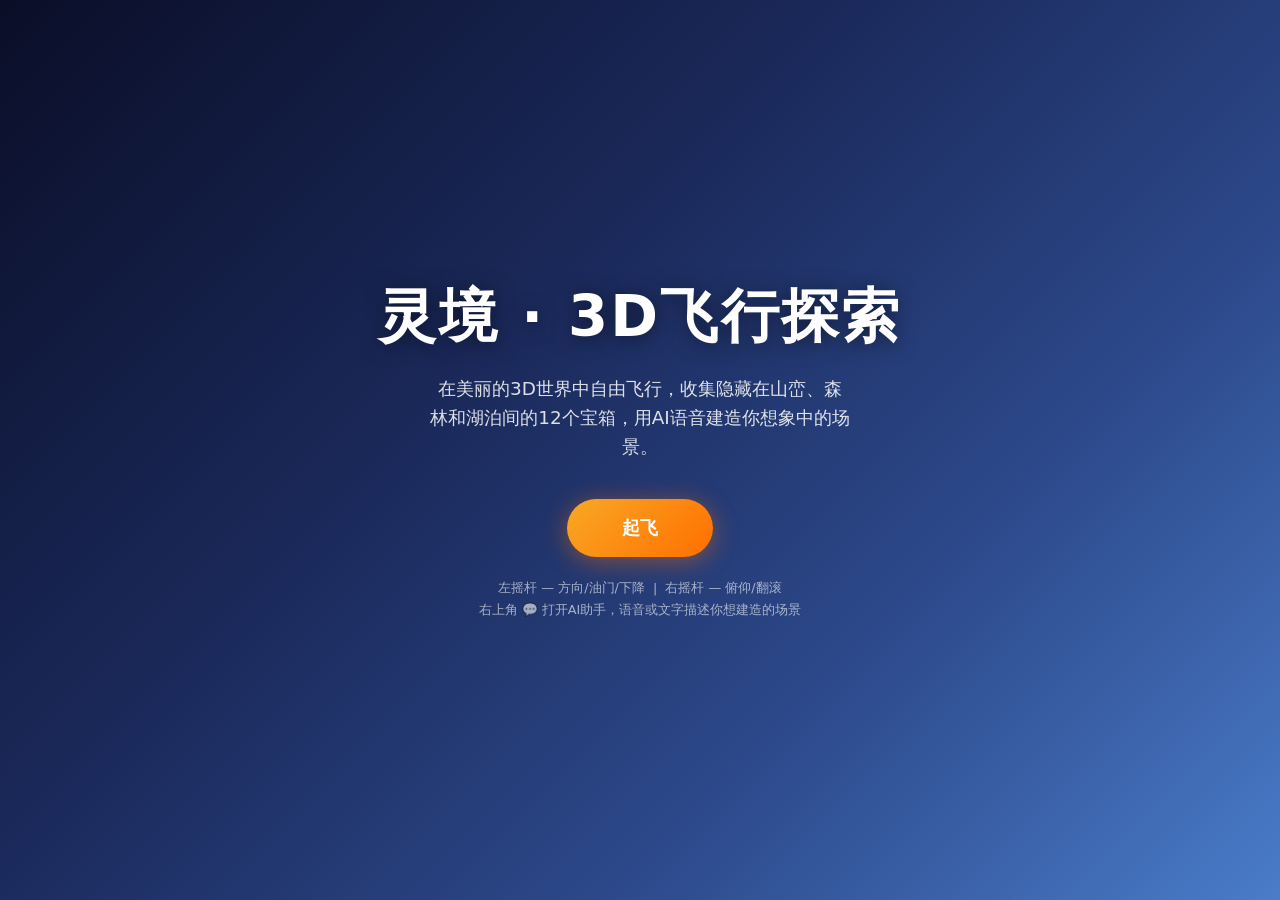
==== commit cfbca6e3: "v0.0.82: FPV飞行模式(自稳/手动) + 语音权限弹窗 + 摇杆默认提示" ====
--- a/app/src/main/assets/web/fpv/index.html
+++ b/app/src/main/assets/web/fpv/index.html
@@ -29,8 +29,6 @@
 #startBtn:hover{transform:scale(1.05);box-shadow:0 6px 32px rgba(255,111,0,.65);}
 #startBtn:active{transform:scale(.97);}
 .controls-hint{margin-top:1.6em;font-size:.8rem;opacity:.6;line-height:1.7;}
-.controls-hint .mobile-hint{display:none;}
-@media (pointer:coarse){.controls-hint .desktop-hint{display:none;}.controls-hint .mobile-hint{display:block;}}
 
 /* ── HUD ── */
 #hud{
@@ -48,6 +46,23 @@
 }
 .hud-box .label{opacity:.6;font-weight:400;font-size:.75rem;letter-spacing:.06em;}
 .hud-box .val{font-variant-numeric:tabular-nums;min-width:48px;text-align:right;}
+
+/* ── Flight Mode Toggle ── */
+#modeToggle{
+  position:fixed;top:12px;left:12px;z-index:65;
+  padding:6px 14px;border-radius:20px;border:1.5px solid rgba(255,255,255,.2);
+  background:rgba(0,0,0,.5);backdrop-filter:blur(6px);-webkit-backdrop-filter:blur(6px);
+  color:#fff;font-size:.75rem;font-weight:600;cursor:pointer;
+  pointer-events:auto;display:flex;align-items:center;gap:6px;
+  -webkit-tap-highlight-color:transparent;user-select:none;
+  transition:background .2s,transform .15s;
+  opacity:0;transition:opacity .5s ease,background .2s,transform .15s;
+}
+#modeToggle.visible{opacity:1;}
+#modeToggle:active{transform:scale(.93);}
+#modeToggle .mode-dot{width:8px;height:8px;border-radius:50%;}
+#modeToggle .mode-dot.stable{background:#4caf50;box-shadow:0 0 6px rgba(76,175,80,.6);}
+#modeToggle .mode-dot.manual{background:#ff9800;box-shadow:0 0 6px rgba(255,152,0,.6);}
 
 /* ── Chat Panel ── */
 #chatPanel{
@@ -184,8 +199,7 @@
   <p>在美丽的3D世界中自由飞行，收集隐藏在山峦、森林和湖泊间的12个宝箱，用AI语音建造你想象中的场景。</p>
   <button id="startBtn">起飞</button>
   <div class="controls-hint">
-    <div class="desktop-hint">WASD / 方向键 — 飞行 &nbsp;|&nbsp; 空格 — 上升 &nbsp;|&nbsp; Shift — 下降</div>
-    <div class="mobile-hint">左摇杆 — 方向/油门/下降 &nbsp;|&nbsp; 右摇杆 — 俯仰/翻滚<br>右上角 💬 打开AI助手，语音或文字描述你想建造的场景</div>
+    左摇杆 — 方向/油门/下降 &nbsp;|&nbsp; 右摇杆 — 俯仰/翻滚<br>右上角 💬 打开AI助手，语音或文字描述你想建造的场景
   </div>
 </div>
 
@@ -227,6 +241,9 @@
   <div class="joystick-label">俯仰/翻滚</div>
 </div>
 
+<!-- 飞行模式切换按钮 -->
+<button id="modeToggle" aria-label="飞行模式"><span class="mode-dot stable"></span>自稳模式</button>
+
 <!-- AI对话浮动按钮（独立于面板，始终可见） -->
 <button id="chatToggle" aria-label="AI助手">&#x1f4ac;</button>
 
@@ -244,6 +261,9 @@
   keys: {},
   speed: 0.5, maxSpeed: 1.8, accel: 0.04, friction: 0.97,
   yaw: 0, pitch: 0, roll: 0,
+  flightMode: 'stable', /* 'stable'=自稳模式, 'manual'=手动模式 */
+  STABLE_PITCH_LIMIT: 0.52, /* ~30度 */
+  STABLE_ROLL_LIMIT: 0.35, /* ~20度 */
   clock: new THREE.Clock()
 };
 
@@ -274,6 +294,7 @@
 var $restartBtn    = document.getElementById('restartBtn');
 var $joystickLeft  = document.getElementById('joystickLeft');
 var $joystickRight = document.getElementById('joystickRight');
+var $modeToggle = document.getElementById('modeToggle');
 
 /* ─── Helpers ─── */
 function notify(text, duration) {
@@ -450,6 +471,11 @@
   if (k['a']||k['arrowleft']) targetRoll=0.3;
   if (k['d']||k['arrowright']) targetRoll=-0.3;
   game.roll=THREE.MathUtils.lerp(game.roll,targetRoll,0.05);
+  /* 自稳模式：限制俯仰和翻滚角度 */
+  if (game.flightMode === 'stable') {
+    game.pitch = THREE.MathUtils.clamp(game.pitch, -game.STABLE_PITCH_LIMIT, game.STABLE_PITCH_LIMIT);
+    game.roll = THREE.MathUtils.clamp(game.roll, -game.STABLE_ROLL_LIMIT, game.STABLE_ROLL_LIMIT);
+  }
   var dir=new THREE.Vector3(0,0,-1).applyAxisAngle(new THREE.Vector3(0,1,0),game.yaw);
   game.camera.position.addScaledVector(dir,sp);
   game.camera.position.y+=game.velocity.y;
@@ -728,15 +754,27 @@
 function clearDynamicObjects(){game.dynamicObjects.forEach(function(obj){game.scene.remove(obj);});game.dynamicObjects=[];}
 
 /* ─── Start / Restart ─── */
+function toggleFlightMode() {
+  if (game.flightMode === 'stable') {
+    game.flightMode = 'manual';
+    $modeToggle.innerHTML = '<span class="mode-dot manual"></span>手动模式';
+    notify('已切换为手动模式 — 俯仰翻滚无限制，可大角度飞行');
+  } else {
+    game.flightMode = 'stable';
+    game.pitch = THREE.MathUtils.clamp(game.pitch, -game.STABLE_PITCH_LIMIT, game.STABLE_PITCH_LIMIT);
+    game.roll = THREE.MathUtils.clamp(game.roll, -game.STABLE_ROLL_LIMIT, game.STABLE_ROLL_LIMIT);
+    $modeToggle.innerHTML = '<span class="mode-dot stable"></span>自稳模式';
+    notify('已切换为自稳模式 — 俯仰角限制±30°，自动回正');
+  }
+}
+
 function startGame() {
   $startScreen.classList.add('hidden');
   $hud.classList.add('visible');
+  $modeToggle.classList.add('visible');
   game.started = true;
   game.clock.start();
-  var hint = isMobile()
-    ? '欢迎来到灵境！左摇杆控制飞行方向和油门，右摇杆控制俯仰翻滚。点击右上角 💬 打开AI助手，用文字或语音描述你想建造的场景。'
-    : '欢迎来到灵境！WASD飞行，空格上升，Shift下降。点击右上角 💬 打开AI助手，描述你想建造的场景。';
-  addMsg(hint, 'bot');
+  addMsg('欢迎来到灵境！左摇杆控制飞行方向和油门，右摇杆控制俯仰翻滚。点击右上角 💬 打开AI助手，用文字或语音描述你想建造的场景。', 'bot');
 }
 
 function restartGame() {
@@ -762,11 +800,23 @@
   $chatSend.addEventListener('click', sendChat);
   $chatInput.addEventListener('keydown', function(e){if(e.key==='Enter')sendChat();e.stopPropagation();});
   $chatInput.addEventListener('keyup', function(e){e.stopPropagation();});
-  // 语音按钮 → 弹出语音悬浮框
+  // 语音按钮 → 弹出语音悬浮框（带权限检查）
   $voiceBtn.addEventListener('click', function(e){
     e.stopPropagation(); e.preventDefault();
-    try { if(window.AndroidBridge && window.AndroidBridge.showVoiceFloat) window.AndroidBridge.showVoiceFloat(); else notify('语音功能不可用'); }
+    try {
+      if(window.AndroidBridge && window.AndroidBridge.showVoiceFloat) {
+        window.AndroidBridge.showVoiceFloat();
+      } else {
+        notify('语音功能不可用');
+      }
+    }
     catch(ex) { notify('语音功能不可用'); }
+  });
+  // 飞行模式切换
+  $modeToggle.innerHTML = '<span class="mode-dot stable"></span>自稳模式';
+  $modeToggle.addEventListener('click', function(e){
+    e.stopPropagation(); e.preventDefault();
+    toggleFlightMode();
   });
   window.addEventListener('resize', onResize);
   $canvasWrap.addEventListener('touchmove', function(e){e.preventDefault();},{passive:false});
